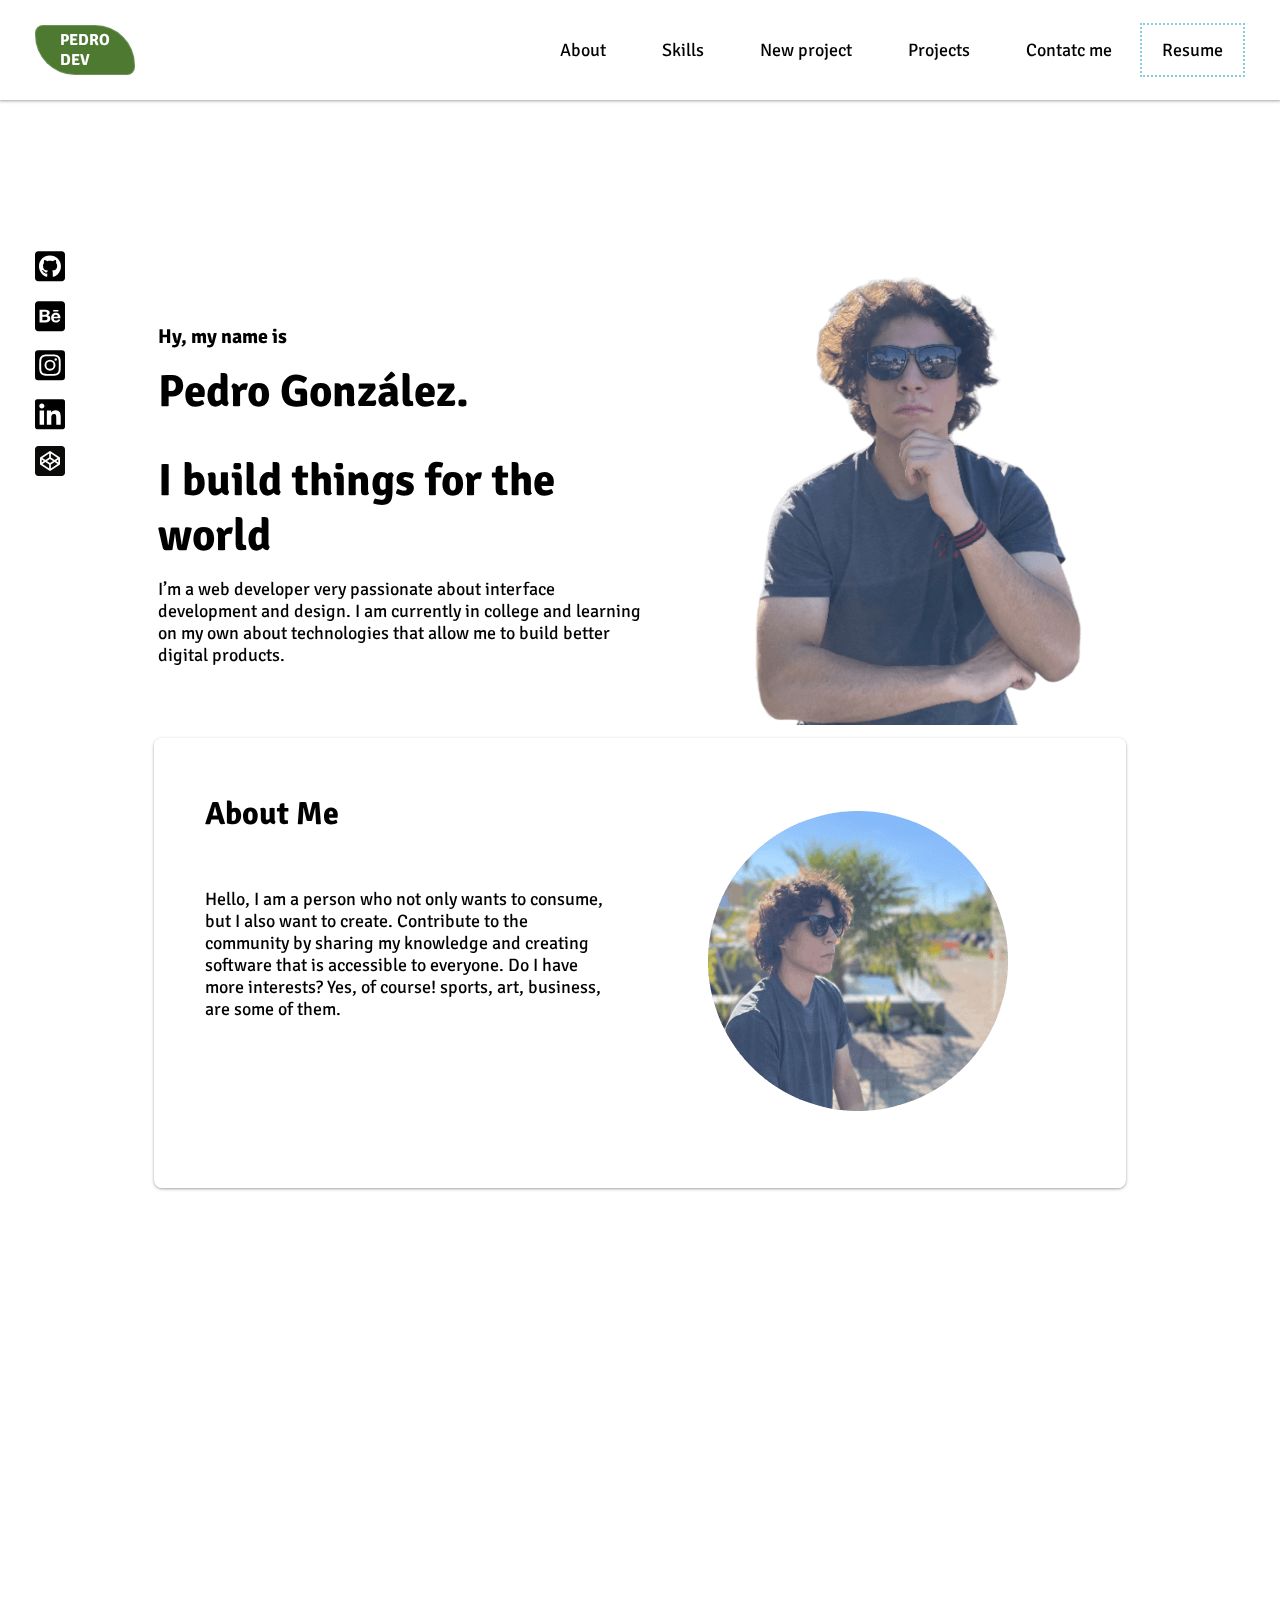
==== index.html @ 1b1386f2 "Update index.html" ====
<!DOCTYPE html>
<html lang="en"></html>
<head>
    <meta charset="UTF-8" />
    <meta name="description" content="Pedro Gonzalez portfolio" />
    <meta name="keywords" content="portfolio" />
    <meta name="robots" content="index,follow" />
    <meta name="viewport" content="width=device-width, initial-scale=1.0" />
    <title>Pedro González | Portfolio Web</title>
    <link rel="stylesheet" href="./assets/css/style.css" />
    <link rel="stylesheet" href="assets/css/medias-styles.css" />
    <link rel="stylesheet" href="./assets/css/style-loader.css">
</head>

<body>

    
    
    <div class="page">
        <header class="header-main" id="headerMain">
            <nav class="header-main__nav">
                <div class="logo-container">
                    <a href="./index.html" aria-label="home" class="logo-container__text-box">
                        <!-- <img src="/" alt="Logo" />   -->
                        <div class="logo-container__text-box__text-one">Pedro</div>
                        <div class="logo-container__text-box__text-two">Dev</div>
                    </a>
                </div>
                <div id="toggle"></div>
                <div class="styled-links-container" id="styled-links-container-nav">
                    <ul class="styled-ul">
                        <li class="styled-li"><a data-nav="About" href="#About" class="styled-li__a">About</a></li>
                        <li class="styled-li"><a data-nav="Skills" href="#Skills" class="styled-li__a">Skills</a></li>
                        <li class="styled-li"><a data-nav="NewProject" href="#NewProject" class="styled-li__a">New project</a></li>
                        <li class="styled-li"><a data-nav="Projects" href="#Projects" class="styled-li__a">Projects</a></li>
                        <li class="styled-li"><a data-nav="ContactMe" href="#ContactMe" class="styled-li__a">Contatc me</a></li>
                    </ul>
                    
                    <div class="resume-button">
                        <a href="./assets/pdf/resume.pdf" target="_blank" class="resume-button__title">Resume</a>
                    </div>
                </div>
            </nav>
        </header>

        <div class="social-styled-social-list">
            <ul class="sssl__styled-social-list">
                <li><a href="https://github.com/peterscout0" target="_blank">
                    <svg aria-hidden="true" focusable="false" data-prefix="fab" data-icon="github-square" class="svg-inline--fa fa-github-square fa-w-14" role="img" xmlns="http://www.w3.org/2000/svg" viewBox="0 0 448 512"><title>Github</title><path fill="currentColor" d="M400 32H48C21.5 32 0 53.5 0 80v352c0 26.5 21.5 48 48 48h352c26.5 0 48-21.5 48-48V80c0-26.5-21.5-48-48-48zM277.3 415.7c-8.4 1.5-11.5-3.7-11.5-8 0-5.4.2-33 .2-55.3 0-15.6-5.2-25.5-11.3-30.7 37-4.1 76-9.2 76-73.1 0-18.2-6.5-27.3-17.1-39 1.7-4.3 7.4-22-1.7-45-13.9-4.3-45.7 17.9-45.7 17.9-13.2-3.7-27.5-5.6-41.6-5.6-14.1 0-28.4 1.9-41.6 5.6 0 0-31.8-22.2-45.7-17.9-9.1 22.9-3.5 40.6-1.7 45-10.6 11.7-15.6 20.8-15.6 39 0 63.6 37.3 69 74.3 73.1-4.8 4.3-9.1 11.7-10.6 22.3-9.5 4.3-33.8 11.7-48.3-13.9-9.1-15.8-25.5-17.1-25.5-17.1-16.2-.2-1.1 10.2-1.1 10.2 10.8 5 18.4 24.2 18.4 24.2 9.7 29.7 56.1 19.7 56.1 19.7 0 13.9.2 36.5.2 40.6 0 4.3-3 9.5-11.5 8-66-22.1-112.2-84.9-112.2-158.3 0-91.8 70.2-161.5 162-161.5S388 165.6 388 257.4c.1 73.4-44.7 136.3-110.7 158.3zm-98.1-61.1c-1.9.4-3.7-.4-3.9-1.7-.2-1.5 1.1-2.8 3-3.2 1.9-.2 3.7.6 3.9 1.9.3 1.3-1 2.6-3 3zm-9.5-.9c0 1.3-1.5 2.4-3.5 2.4-2.2.2-3.7-.9-3.7-2.4 0-1.3 1.5-2.4 3.5-2.4 1.9-.2 3.7.9 3.7 2.4zm-13.7-1.1c-.4 1.3-2.4 1.9-4.1 1.3-1.9-.4-3.2-1.9-2.8-3.2.4-1.3 2.4-1.9 4.1-1.5 2 .6 3.3 2.1 2.8 3.4zm-12.3-5.4c-.9 1.1-2.8.9-4.3-.6-1.5-1.3-1.9-3.2-.9-4.1.9-1.1 2.8-.9 4.3.6 1.3 1.3 1.8 3.3.9 4.1zm-9.1-9.1c-.9.6-2.6 0-3.7-1.5s-1.1-3.2 0-3.9c1.1-.9 2.8-.2 3.7 1.3 1.1 1.5 1.1 3.3 0 4.1zm-6.5-9.7c-.9.9-2.4.4-3.5-.6-1.1-1.3-1.3-2.8-.4-3.5.9-.9 2.4-.4 3.5.6 1.1 1.3 1.3 2.8.4 3.5zm-6.7-7.4c-.4.9-1.7 1.1-2.8.4-1.3-.6-1.9-1.7-1.5-2.6.4-.6 1.5-.9 2.8-.4 1.3.7 1.9 1.8 1.5 2.6z"></path></svg>
                </a></li>
                <li><a href="#">
                    <svg aria-hidden="true" focusable="false" data-prefix="fab" data-icon="behance-square" class="svg-inline--fa fa-behance-square fa-w-14" role="img" xmlns="http://www.w3.org/2000/svg" viewBox="0 0 448 512"><title>Behance</title><path fill="currentColor" d="M186.5 293c0 19.3-14 25.4-31.2 25.4h-45.1v-52.9h46c18.6.1 30.3 7.8 30.3 27.5zm-7.7-82.3c0-17.7-13.7-21.9-28.9-21.9h-39.6v44.8H153c15.1 0 25.8-6.6 25.8-22.9zm132.3 23.2c-18.3 0-30.5 11.4-31.7 29.7h62.2c-1.7-18.5-11.3-29.7-30.5-29.7zM448 80v352c0 26.5-21.5 48-48 48H48c-26.5 0-48-21.5-48-48V80c0-26.5 21.5-48 48-48h352c26.5 0 48 21.5 48 48zM271.7 185h77.8v-18.9h-77.8V185zm-43 110.3c0-24.1-11.4-44.9-35-51.6 17.2-8.2 26.2-17.7 26.2-37 0-38.2-28.5-47.5-61.4-47.5H68v192h93.1c34.9-.2 67.6-16.9 67.6-55.9zM380 280.5c0-41.1-24.1-75.4-67.6-75.4-42.4 0-71.1 31.8-71.1 73.6 0 43.3 27.3 73 71.1 73 33.2 0 54.7-14.9 65.1-46.8h-33.7c-3.7 11.9-18.6 18.1-30.2 18.1-22.4 0-34.1-13.1-34.1-35.3h100.2c.1-2.3.3-4.8.3-7.2z"></path></svg>
                </a></li>
                <li><a href="#">
                    <svg aria-hidden="true" focusable="false" data-prefix="fab" data-icon="instagram-square" class="svg-inline--fa fa-instagram-square fa-w-14" role="img" xmlns="http://www.w3.org/2000/svg" viewBox="0 0 448 512"><title>Instagram</title><path fill="currentColor" d="M224,202.66A53.34,53.34,0,1,0,277.36,256,53.38,53.38,0,0,0,224,202.66Zm124.71-41a54,54,0,0,0-30.41-30.41c-21-8.29-71-6.43-94.3-6.43s-73.25-1.93-94.31,6.43a54,54,0,0,0-30.41,30.41c-8.28,21-6.43,71.05-6.43,94.33S91,329.26,99.32,350.33a54,54,0,0,0,30.41,30.41c21,8.29,71,6.43,94.31,6.43s73.24,1.93,94.3-6.43a54,54,0,0,0,30.41-30.41c8.35-21,6.43-71.05,6.43-94.33S357.1,182.74,348.75,161.67ZM224,338a82,82,0,1,1,82-82A81.9,81.9,0,0,1,224,338Zm85.38-148.3a19.14,19.14,0,1,1,19.13-19.14A19.1,19.1,0,0,1,309.42,189.74ZM400,32H48A48,48,0,0,0,0,80V432a48,48,0,0,0,48,48H400a48,48,0,0,0,48-48V80A48,48,0,0,0,400,32ZM382.88,322c-1.29,25.63-7.14,48.34-25.85,67s-41.4,24.63-67,25.85c-26.41,1.49-105.59,1.49-132,0-25.63-1.29-48.26-7.15-67-25.85s-24.63-41.42-25.85-67c-1.49-26.42-1.49-105.61,0-132,1.29-25.63,7.07-48.34,25.85-67s41.47-24.56,67-25.78c26.41-1.49,105.59-1.49,132,0,25.63,1.29,48.33,7.15,67,25.85s24.63,41.42,25.85,67.05C384.37,216.44,384.37,295.56,382.88,322Z"></path></svg>
                </a></li>
                <li><a href="https://www.linkedin.com/in/pedro-r-gonzález-802a0a201" target="_blank">
                    <svg aria-hidden="true" focusable="false" data-prefix="fab" data-icon="linkedin" class="svg-inline--fa fa-linkedin fa-w-14" role="img" xmlns="http://www.w3.org/2000/svg" viewBox="0 0 448 512"><title>Linkedin</title><path fill="currentColor" d="M416 32H31.9C14.3 32 0 46.5 0 64.3v383.4C0 465.5 14.3 480 31.9 480H416c17.6 0 32-14.5 32-32.3V64.3c0-17.8-14.4-32.3-32-32.3zM135.4 416H69V202.2h66.5V416zm-33.2-243c-21.3 0-38.5-17.3-38.5-38.5S80.9 96 102.2 96c21.2 0 38.5 17.3 38.5 38.5 0 21.3-17.2 38.5-38.5 38.5zm282.1 243h-66.4V312c0-24.8-.5-56.7-34.5-56.7-34.6 0-39.9 27-39.9 54.9V416h-66.4V202.2h63.7v29.2h.9c8.9-16.8 30.6-34.5 62.9-34.5 67.2 0 79.7 44.3 79.7 101.9V416z"></path></svg>
                </a></li>
                <li><a href="#">
                    <?xml version="1.0" ?><svg viewBox="0 0 72 72" xmlns="http://www.w3.org/2000/svg"><g fill="none" fill-rule="evenodd"><title>Codepen</title><path d="M8,72 L64,72 C68.418278,72 72,68.418278 72,64 L72,8 C72,3.581722 68.418278,-8.11624501e-16 64,0 L8,0 C3.581722,8.11624501e-16 -5.41083001e-16,3.581722 0,8 L0,64 C5.41083001e-16,68.418278 3.581722,72 8,72 Z" fill="#0B0B0A"/><path d="M59.982,28.419 C59.9775,28.3875 59.97,28.359 59.9655,28.329 C59.955,28.2705 59.9445,28.212 59.9295,28.1565 C59.9205,28.122 59.907,28.089 59.8965,28.056 C59.88,28.005 59.8635,27.9555 59.844,27.906 C59.8305,27.8715 59.814,27.837 59.7975,27.8055 C59.7765,27.7575 59.754,27.7125 59.727,27.669 C59.709,27.636 59.688,27.6045 59.6685,27.573 C59.6415,27.5295 59.613,27.4875 59.5815,27.447 C59.559,27.417 59.535,27.387 59.511,27.3585 C59.478,27.3195 59.4435,27.282 59.4075,27.246 C59.3805,27.219 59.355,27.1905 59.3265,27.1665 C59.2875,27.132 59.2485,27.099 59.2095,27.0675 C59.178,27.0435 59.148,27.0195 59.1165,26.997 C59.1045,26.9895 59.094,26.979 59.082,26.9715 L37.1445,12.3465 C36.4515,11.8845 35.55,11.8845 34.8555,12.3465 L12.9195,26.9715 C12.9075,26.979 12.897,26.9895 12.885,26.997 C12.852,27.0195 12.822,27.0435 12.792,27.0675 C12.7515,27.099 12.7125,27.132 12.675,27.1665 C12.6465,27.1905 12.6195,27.219 12.5925,27.246 C12.5565,27.282 12.522,27.3195 12.4905,27.3585 C12.465,27.387 12.441,27.417 12.4185,27.447 C12.3885,27.4875 12.36,27.5295 12.333,27.573 C12.312,27.6045 12.2925,27.636 12.273,27.669 C12.2475,27.7125 12.225,27.7575 12.2025,27.8055 C12.1875,27.837 12.171,27.8715 12.1575,27.906 C12.1365,27.9555 12.12,28.005 12.1035,28.056 C12.093,28.089 12.081,28.122 12.072,28.1565 C12.057,28.212 12.0465,28.2705 12.036,28.329 C12.03,28.359 12.0225,28.3875 12.0195,28.419 C12.0075,28.506 12,28.596 12,28.6875 L12,43.3125 C12,43.4025 12.0075,43.4925 12.0195,43.5825 C12.0225,43.611 12.03,43.641 12.036,43.671 C12.0465,43.7295 12.057,43.7865 12.072,43.8435 C12.081,43.878 12.093,43.911 12.1035,43.944 C12.12,43.9935 12.1365,44.0445 12.1575,44.0955 C12.171,44.1285 12.1875,44.1615 12.2025,44.1945 C12.225,44.241 12.2475,44.286 12.273,44.3325 C12.2925,44.364 12.312,44.3955 12.333,44.427 C12.36,44.4705 12.3885,44.511 12.4185,44.5515 C12.441,44.583 12.465,44.613 12.4905,44.6415 C12.522,44.679 12.5565,44.718 12.5925,44.7525 C12.6195,44.781 12.6465,44.808 12.675,44.8335 C12.7125,44.868 12.7515,44.901 12.792,44.9325 C12.822,44.9565 12.852,44.9805 12.885,45.003 C12.897,45.0105 12.9075,45.021 12.9195,45.0285 L34.8555,59.6535 C35.202,59.8845 35.601,60 36,60 C36.399,60 36.798,59.8845 37.1445,59.6535 L59.082,45.0285 C59.094,45.021 59.1045,45.0105 59.1165,45.003 C59.148,44.9805 59.178,44.9565 59.2095,44.9325 C59.2485,44.901 59.2875,44.868 59.3265,44.8335 C59.355,44.808 59.3805,44.781 59.4075,44.7525 C59.4435,44.718 59.478,44.679 59.511,44.6415 C59.535,44.613 59.559,44.583 59.5815,44.5515 C59.613,44.511 59.6415,44.4705 59.6685,44.427 C59.688,44.3955 59.709,44.364 59.727,44.3325 C59.754,44.286 59.7765,44.241 59.7975,44.1945 C59.814,44.1615 59.8305,44.1285 59.844,44.0955 C59.8635,44.0445 59.88,43.9935 59.8965,43.944 C59.907,43.911 59.9205,43.878 59.9295,43.8435 C59.9445,43.7865 59.955,43.7295 59.9655,43.671 C59.97,43.641 59.9775,43.611 59.982,43.5825 C59.994,43.4925 60,43.4025 60,43.3125 L60,28.6875 C60,28.596 59.994,28.506 59.982,28.419 L59.982,28.419 L59.982,28.419 Z M38.0625,17.9175 L54.2235,28.6905 L47.0055,33.519 L38.0625,27.537 L38.0625,17.9175 L38.0625,17.9175 Z M33.9375,17.9175 L33.9375,27.537 L24.996,33.519 L17.7765,28.6905 L33.9375,17.9175 L33.9375,17.9175 Z M16.125,32.5485 L21.2865,36 L16.125,39.4515 L16.125,32.5485 L16.125,32.5485 Z M33.9375,54.0825 L17.7765,43.3095 L24.996,38.4825 L33.9375,44.463 L33.9375,54.0825 L33.9375,54.0825 Z M36,40.8795 L28.7055,36 L36,31.1205 L43.296,36 L36,40.8795 L36,40.8795 Z M38.0625,54.0825 L38.0625,44.463 L47.0055,38.4825 L54.2235,43.3095 L38.0625,54.0825 L38.0625,54.0825 Z M55.875,39.4515 L50.715,36 L55.875,32.5485 L55.875,39.4515 L55.875,39.4515 Z" fill="#FFF"/></g></svg>
                </a></li>
            </ul>
        </div>
        
        <div class="holder" id="loader"> <!-- Made by Jan Tecl in Codepen. -->
            <div class="preloader">
            <div></div>
            <div></div>
            <div></div>
            <div></div>
            <div></div>
            <div></div>
            <div></div>
            <div></div>
            <div></div>
            <div></div></div>
        </div>

        <section class="modal-project hidden" id="modal-project">
            <div class="modal-project__content">
                <img class="modal-project__content--close" id="modal-project__content--close" src="https://img.icons8.com/windows/50/000000/macos-close.png">
                
                <div class="modal-project__content--slider">
                    <input type="radio" name="slider-1" id="radio-1" checked />
                    <input type="radio" name="slider-1" id="radio-2" />
                    <input type="radio" name="slider-1" id="radio-3" />
                    
                    <div class="modal-project__content--cards">
                        <!-- <label for="radio-1" id="card-1" class="card">
                            <img src="./assets/img/home-portfolio-web-deskop-v1.png" alt="home portfolio web deskop v1">
                        </label>

                        <label for="radio-2" id="card-2" class="card">
                            <div class="Project-in-process">
                                In Process.
                            </div>
                            <img src="./assets/img/home-portfolio-web-mobile-v1.png" alt="home portfolio web mobile v1">
                        </label>

                        <label for="radio-3" id="card-3" class="card">
                            <div class="Project-in-process">
                                In Process.
                            </div>
                            <img src="./assets/img/template-made-on-web-slate.png" alt="template made on web slate">
                        </label> -->
                    </div>
                    
                </div>
                
                <!-- <a href="https://peterscout0.github.io/portfolio-web-v1.github.io/" class="modal-project__content__button" target="_blank">View project</a>  -->
            </div> 

            
        </section>
 
        
        <main class="page-styled-main">
            
            <section class="hero-styled-main-container" id="hero-main">
                <div class="hsmc__hero-body">
                    <div class="hsmc__hero-body--left">
                        <div class="animation-enter-done">
                            <h1 class="big-main-header">Hy, my name is</h1>
                        </div>
                        <div class="animation-enter-done">
                            <h2 class="big-header">Pedro González.</h2>
                        </div>
                        <div class="animation-enter-done">
                            <h3 class="big-header">I build things for the world</h3>
                        </div>
                        <div class="animation-enter-done hsmc__hero-body--left--body">
                            <p class="hsmc__hero-body--left--body__filling">
                                I’m a web developer very passionate about interface development and design. I am currently in college and learning on my own about technologies that allow me to build better digital products.
                            </p>
                        </div>
                    </div>

                    <div class="hsmc__hero-body--right">
                        <div class="animation-enter-done hsmc__hero-body--right__img">
                            <img src="./assets/img/hero-main.png" alt="hero-picture" class="hero-photo" />
                        </div>
                    </div>
                </div>
                
            </section>

            <section class="section-about-me-skills">
                
                <section class="sams__about-me-styled" id="About"> 
                    <h2 class="headers sams__ams__title">About Me</h2>
                    
                    <div class="sams__ams__about-styled-text">
                        <p>
                            Hello, I am a person who not only wants to consume, but I also want to create. Contribute to the community by sharing my knowledge and creating software that is accessible to everyone. Do I have more interests? Yes, of course! sports, art, business, are some of them.
                        </p>
            
                    </div>
            
                    <div class="about-styled-img">

                        <img src="./assets/img/about-me-img.png" alt="about-image" class="about-styled-img__img" />
                    </div>

                </section>

            </section>

                <section class="reveal-animation skills" id="Skills">
                    <h2 class="reveal-animation headers skills__title">SKILLS</h2>
                    <p class="reveal-animation skills__title__subtitle">SOME TECHNOLOGIES I'VE WORKED WITH:</p>

                    <div class="reveal-animation skills__container-skills">
                            
                        <div class="reveal-animation scs__container__image">

                            <img src="./assets/img/skills/html.png" alt="html image skill" class="scs__container__image__image scs__container__image__image--html"></img>
                                                    
                        </div>
                        
                        <div class="reveal-animation scs__container__image">

                            <img src="./assets/img/skills/css.png" alt="css image skill" class="scs__container__image__image scs__container__image__image--css"></img>
                                                    
                        </div>
                        
                        <div class="reveal-animation scs__container__image">

                            <img src="./assets/img/skills/js.png" alt="JavaScript image skill" class="scs__container__image__image scs__container__image__image--javascript"></img>
                                                    
                        </div>

                        <div class="reveal-animation scs__container__image">

                            <img src="./assets/img/skills/typescript.png" alt="TypeScript image skill" class="scs__container__image__image scs__container__image__image--typescript"></img>
                                                    
                        </div>

                        <div class="reveal-animation scs__container__image">

                            <img src="./assets/img/skills/responsive-design.png" alt="Responsive design image skill" class="scs__container__image__image scs__container__image__image--responsive-desing"></img>
                                                    
                        </div>
                        
                        <div class="reveal-animation scs__container__image">

                            <img src="./assets/img/skills/sass.png" alt="Sass image skill" class="scs__container__image__image scs__container__image__image--sass"></img>
                                                    
                        </div>
                        
                        <div class="reveal-animation scs__container__image">

                            <img src="./assets/img/skills/react.png" alt="React image skill" class="scs__container__image__image scs__container__image__image--react"></img>
                                                    
                        </div>
                        
                        <div class="reveal-animation scs__container__image">

                            <img src="./assets/img/skills/sql.png" alt="Sql image skill" class="scs__container__image__image scs__container__image__image--sql"></img>
                                                    
                        </div>

                        <div class="reveal-animation scs__container__image">

                            <img src="./assets/img/skills/node.png" alt="NodeJs image skill" class="scs__container__image__image scs__container__image__image--nodejs"></img>
                                                    
                        </div>

                        <div class="reveal-animation scs__container__image">

                            <img src="./assets/img/skills/express.png" alt="ExpressJs image skill" class="scs__container__image__image scs__container__image__image--expressjs"></img>
                                                    
                        </div>

                        <div class="reveal-animation scs__container__image">

                            <img src="./assets/img/skills/python.png" alt="Python image skill" class="scs__container__image__image scs__container__image__image--python"></img>
                                                    
                        </div>

                        <div class="reveal-animation scs__container__image">

                            <img src="./assets/img/skills/photoshop.png" alt="Photoshop image skill" class="scs__container__image__image scs__container__image__image--photoshop"></img>
                                                    
                        </div>

                        <div class="reveal-animation scs__container__image">

                            <img src="./assets/img/skills/illustrator.png" alt="Illustrator image skill" class="scs__container__image__image scs__container__image__image--illustrator"></img>
                                                    
                        </div>

                        <div class="reveal-animation scs__container__image">

                            <img src="./assets/img/skills/adobexd.png" alt="AdobeXd image skill" class="scs__container__image__image scs__container__image__image--adobexd"></img>
                                                    
                        </div>

                        <div class="reveal-animation scs__container__image">

                            <img src="./assets/img/skills/figma.png" alt="Figma image skill" class="scs__container__image__image scs__container__image__image--figma"></img>
                                                    
                        </div>

                        <div class="reveal-animation scs__container__image">

                            <img src="./assets/img/skills/filmora.png" alt="Filmora image skill" class="scs__container__image__image scs__container__image__image--filmora"></img>
                                                            
                        </div> 

                        <div class="reveal-animation scs__container__image">

                            <img src="./assets/img/skills/github.png" alt="Filmora image skill" class="scs__container__image__image scs__container__image__image--github"></img>
                                                            
                        </div> 

                        <div class="reveal-animation scs__container__image">

                            <img src="./assets/img/skills/git.png" alt="Filmora image skill" class="scs__container__image__image scs__container__image__image--git"></img>
                                                            
                        </div> 
                    </div> 
                    
                </section>


            <section class="reveal-animation project-contact-me" id="NewProject">
                
                <div class="pcm__project--container-data-contact-me">
                    <h2 class="reveal-animation headers project__title-contact-me">You have a new project</h2>
                    <p class="reveal-animation project__description-contact-me">Whether you have an idea for a project or just want to chat, feel free to shoot me an email!</p>
                    <a href="mailto:peterscout1.1@gmail.com?subject=New project" class="button-properties-skin project-contact-me__button">
                        Contact Me
                        <i class="button-properties-icon-skin project-contact-me__button__icon"></i>
                    </a>
                    <img src="./assets/img/contact-me-img.png" alt="contact image" class="reveal-animation project-contact-me__img" />    
                </div>
            
            </section>



            <section class="reveal-animation projects" id="Projects">
                <h2 class="reveal-animation headers project__title">Projects</h2>
                <div class="project__container-grid">
                    <div class="reveal-animation project__container-grid--card">
                        <header class="reveal-animation project__container__card">
                            <div id="button1" class="reveal-animation project__container__card__box-img">
                                <img src="./assets/img/home-portfolio-web-deskop-v1.png" alt="project image" class="project__container__card__box-img__img" />
                                <div class="project__container__card__box-img__tooltip">
                                    ¡Click here!
                                </div>
                            </div>
                            
                            <div class="reveal-animation project__container__card__project-top-links">
                                
                                <a href="https://github.com/peterscout0/portfolio-web-v1.github.io" target="_blank" aria-label="Github project">
                                    <img src="./assets/svg/github-brands.svg" alt="GitHub">
                                </a>
                                <a href="https://peterscout0.github.io/portfolio-web-v1.github.io/" target="_blank" arial-label="External link">
                                    <img src="./assets/svg/external-link.svg" alt="Enternal link">
                                </a>
                                
                            </div>
        
                            <h3 class="reveal-animation project__container__card__title">Personal Website V1</h3>
                            <div class="reveal-animation project__container__card__description">
                                <p>
                                    I designed and built my first personal web portfolio in 2021. I learned HTML, CSS, SEO and JavaScript. In the future, with what I continue to learn, I will create the other versions of my personal web portfolio with the new skills that I have learned in the future.
                                </p>
                            </div>
        
                            <div class="reveal-animation project__container__card__description__container-button">
                                <a href="https://peterscout0.github.io/portfolio-web-v1.github.io/" target="_blank" class="button-properties-skin project__container__card__description__container-button__button">
                                    Project view
                                    <i class="button-properties-icon-skin pccdb__icon"></i>
                                </a>
                            </div>
        
                        </header>
        
                        <footer class="project__container__card__footer">
                            <ul class="pccf__project-tech-list">
                                <li>HTML</li>
                                <li>CSS</li>
                                <li>SASS</li>
                                <li>JAVASCRIPT</li>
                            </ul>
                        </footer>
                    </div>


                    <div class="reveal-animation project__container-grid--card">
                        <header class="reveal-animation project__container__card">
                            <div  id="button2" class="reveal-animation project__container__card__box-img">
                                <!-- <div class="Project-in-process">
                                    In Process.
                                </div> -->
                                <img src="./assets/img/home-Todo-app-react-deskop-v1.png" alt="project image" class="project__container__card__box-img__img" />
                                <div class="project__container__card__box-img__tooltip">
                                    ¡Click here!
                                </div>
                            </div>
                            
                            <div class="reveal-animation project__container__card__project-top-links">
                                
                                <a href="https://github.com/peterscout0/TodosAppReact" aria-label="Github project" target="_blank">
                                    <img src="./assets/svg/github-brands.svg" alt="GitHub">
                                </a>
                                <a href="https://peterscout0.github.io/TodosAppReact/" arial-label="External link" target="_blank">
                                    <img src="./assets/svg/external-link.svg" alt="Enternal link">
                                </a>
                                
                            </div>
        
                            <h3 class="reveal-animation project__container__card__title">TODO's App</h3>
                            <div class="reveal-animation project__container__card__description">
                                <p>
                                    TODO's App. It is a website created with React. You can create things to do, give it a done and delete a to do.
                                </p>
                            </div>
        
                            <div class="reveal-animation project__container__card__description__container-button">
                                <a href="https://peterscout0.github.io/TodosAppReact/" class="button-properties-skin project__container__card__description__container-button__button" target="_blank">
                                    Project view
                                    <i class="button-properties-icon-skin pccdb__icon"></i>
                                </a>
                            </div>
        
                        </header>
        
                        <footer class="project__container__card__footer">
                            <ul class="pccf__project-tech-list">
                                <li>HTML</li>
                                <li>CSS</li>
                                <li>JAVASCRIPT</li>
                                <li>REACT</li>    
                            </ul>
                        </footer>
                    </div>

                    <div class="reveal-animation project__container-grid--card">
                        <header class="reveal-animation project__container__card">
                            <div id="button3" class="reveal-animation project__container__card__box-img">
                                <!-- <div class="Project-in-process">
                                    In Process.
                                </div> -->
                                <img src="./assets/img/home-we-school-surpplies-deskop.png" alt="project image" class="project__container__card__box-img__img" />
                                <div class="project__container__card__box-img__tooltip">
                                    ¡Click here!
                                </div>
                            </div>
                            
                            <div class="reveal-animation project__container__card__project-top-links">
                                
                                <a href="https://github.com/peterscout0/SchoolSurpplies.github.io" aria-label="Github project" target="_blank">
                                    <img src="./assets/svg/github-brands.svg" alt="GitHub">
                                </a>
                                <a href="https://peterscout0.github.io/SchoolSurpplies.github.io/" arial-label="External link" target="_blank">
                                    <img src="./assets/svg/external-link.svg" alt="Enternal link">
                                </a>
                                
                            </div>
        
                            <h3 class="reveal-animation project__container__card__title">School supplies</h3>
                            <div class="reveal-animation project__container__card__description">
                                <p>
                                    Don't you know where to get your school supplies? Do not look any further! go to schoolsupplies.com and get your supplies Now. You will have a response and demonstrations very soon.
                                </p>
                            </div>
        
                            <div class="reveal-animation project__container__card__description__container-button">
                                <a href="https://peterscout0.github.io/SchoolSurpplies.github.io/" class="button-properties-skin project__container__card__description__container-button__button" target="_blank">
                                    Project view
                                    <i class="button-properties-icon-skin pccdb__icon"></i>
                                </a>
                            </div>
        
                        </header>
        
                        <footer class="project__container__card__footer">
                            <ul class="pccf__project-tech-list">
                                <li>HTML</li>
                                <li>CSS</li>
                                <li>JAVASCRIPT</li>
                            </ul>
                        </footer>
                    </div>

                    <div class="reveal-animation project__container-grid--card">
                        <header class="reveal-animation project__container__card">
                            <div  id="button2" class="reveal-animation project__container__card__box-img">
                                <div class="Project-in-process">
                                    In Process.
                                </div>
                                <!-- <img src="./assets/img/home-Todo-app-react-deskop-v1.png" alt="project image" class="project__container__card__box-img__img" /> -->
                                <div class="project__container__card__box-img__tooltip">
                                    ¡Click here!
                                </div>
                            </div>
                            
                            <div class="reveal-animation project__container__card__project-top-links">
                                
                                <a href="" aria-label="Github project" target="_blank">
                                    <img src="./assets/svg/github-brands.svg" alt="GitHub">
                                </a>
                                <a href="" arial-label="External link" target="_blank">
                                    <img src="./assets/svg/external-link.svg" alt="Enternal link">
                                </a>
                                
                            </div>
        
                            <h3 class="reveal-animation project__container__card__title">drawing gallery</h3>
                            <div class="reveal-animation project__container__card__description">
                                <p>
                                    Website where I show my drawing skills with CSS and design tools (my illustrations). It is still in development. You will have a response and demonstrations very soon.
                                </p>
                            </div>
        
                            <div class="reveal-animation project__container__card__description__container-button">
                                <a href="#" class="button-properties-skin project__container__card__description__container-button__button">
                                    Project view
                                    <i class="button-properties-icon-skin pccdb__icon"></i>
                                </a>
                            </div>
        
                        </header>
        
                        <footer class="project__container__card__footer">
                            <ul class="pccf__project-tech-list">
                                <li>HTML</li>
                                <li>CSS</li>
                                <li>JAVASCRIPT</li>
                                <li>REACT</li>    
                            </ul>
                        </footer>
                    </div>

                    <div class="reveal-animation project__container-grid--card">
                        <header class="reveal-animation project__container__card">
                            <div class="reveal-animation project__container__card__box-img">
                                <div class="Project-in-process">
                                    In Process.
                                </div>
                                <!-- <img src="./assets/img/project.jpg" alt="project image" class="project__container__card__box-img__img" /> -->
                                <div class="project__container__card__box-img__tooltip">
                                    ¡Click here!
                                </div>
                            </div>
                            
                            <div class="reveal-animation project__container__card__project-top-links">
                                
                                <a href="#" aria-label="Github project" target="_blank">
                                    <img src="./assets/svg/github-brands.svg" alt="GitHub">
                                </a>
                                <a href="#" arial-label="External link" target="_blank">
                                    <img src="./assets/svg/external-link.svg" alt="Enternal link">
                                </a>
                                
                            </div>
        
                            <h3 class="reveal-animation project__container__card__title">whatsapp clone</h3>
                            <div class="reveal-animation project__container__card__description">
                                <p>
                                    WhatsApp view clone. You can interact with the default WhatsApp interface. You will have a response and demonstrations very soon.
                                </p>
                            </div>
        
                            <div class="reveal-animation project__container__card__description__container-button">
                                <a href="" class="button-properties-skin project__container__card__description__container-button__button">
                                    Project view
                                    <i class="button-properties-icon-skin pccdb__icon"></i>
                                </a>
                            </div>
        
                        </header>
        
                        <footer class="project__container__card__footer">
                            <ul class="pccf__project-tech-list">
                                <li>HTML</li>
                                <li>CSS</li>
                                <li>JAVASCRIPT</li>
                                <li>REACT</li>
                            </ul>
                        </footer>
                    </div>
                    
                </div>

            </section>

            <section class="contact-me" id="ContactMe">

                        <!-- action="assets/send-email.php" -->
                <form action="https://formsubmit.co/peterscout1.1@gmail.com" method="POST" class="reveal-animation contact-me__form">
                    <h2 class="contact-me__title">Contact Me</h2>
                    <div class="contact-me__container-inputs">
                    
                        <div class="reveal-animation contact-me__content">
                            <label for="name" class="contact-me__label">Name</label>
                            <input type="name" name="name" id="name" class="contact-me__input" placeholder="Nicole" />
                        </div>  
                    
                        <div class="reveal-animation contact-me__content">
                            <label for="email" class="contact-me__label">Email</label>
                            <input type="email" name="email" id="email" class="contact-me__input" placeholder="something@gmail.com" required />
                        </div>
                    
                        <div class="reveal-animation contact-me__content">
                            <label for="message" class="contact-me__label">Message</label>
                            <textarea name="message" cols="0" rows="10" id="message" class="contact-me__input contact-me__input--textarea" placeholder="Text here..."></textarea>
                        </div>

                        <!-- <input type="hidden" name="_next" value="https://yourdomain.co/thanks.html"> -->

                    </div>

                    <button type="submit" class="button-properties-skin contac-me__button">
                        Send Message
                        <i class="button-properties-icon-skin contact-me__button__icon"></i>
                    </button>
                    
                </form>
            </section>

        </main>
 
        <footer class="section-footer">       

            <div class="reveal-animation section-footer__container">
                <h2 class="sf__title">Pedro Dev</h2>
                <span class=" sf__subtitle">Web Developer</span>
                
                
                <div class="reveal footer__social-styled-social-list">
                    <ul class="fsssl__styled-social-list">
                        <li><a href="https://github.com/peterscout0" target="_blank">
                            <svg aria-hidden="true" focusable="false" data-prefix="fab" data-icon="github-square" class="svg-inline--fa fa-github-square fa-w-14" role="img" xmlns="http://www.w3.org/2000/svg" viewBox="0 0 448 512"><title>Github</title><path fill="currentColor" d="M400 32H48C21.5 32 0 53.5 0 80v352c0 26.5 21.5 48 48 48h352c26.5 0 48-21.5 48-48V80c0-26.5-21.5-48-48-48zM277.3 415.7c-8.4 1.5-11.5-3.7-11.5-8 0-5.4.2-33 .2-55.3 0-15.6-5.2-25.5-11.3-30.7 37-4.1 76-9.2 76-73.1 0-18.2-6.5-27.3-17.1-39 1.7-4.3 7.4-22-1.7-45-13.9-4.3-45.7 17.9-45.7 17.9-13.2-3.7-27.5-5.6-41.6-5.6-14.1 0-28.4 1.9-41.6 5.6 0 0-31.8-22.2-45.7-17.9-9.1 22.9-3.5 40.6-1.7 45-10.6 11.7-15.6 20.8-15.6 39 0 63.6 37.3 69 74.3 73.1-4.8 4.3-9.1 11.7-10.6 22.3-9.5 4.3-33.8 11.7-48.3-13.9-9.1-15.8-25.5-17.1-25.5-17.1-16.2-.2-1.1 10.2-1.1 10.2 10.8 5 18.4 24.2 18.4 24.2 9.7 29.7 56.1 19.7 56.1 19.7 0 13.9.2 36.5.2 40.6 0 4.3-3 9.5-11.5 8-66-22.1-112.2-84.9-112.2-158.3 0-91.8 70.2-161.5 162-161.5S388 165.6 388 257.4c.1 73.4-44.7 136.3-110.7 158.3zm-98.1-61.1c-1.9.4-3.7-.4-3.9-1.7-.2-1.5 1.1-2.8 3-3.2 1.9-.2 3.7.6 3.9 1.9.3 1.3-1 2.6-3 3zm-9.5-.9c0 1.3-1.5 2.4-3.5 2.4-2.2.2-3.7-.9-3.7-2.4 0-1.3 1.5-2.4 3.5-2.4 1.9-.2 3.7.9 3.7 2.4zm-13.7-1.1c-.4 1.3-2.4 1.9-4.1 1.3-1.9-.4-3.2-1.9-2.8-3.2.4-1.3 2.4-1.9 4.1-1.5 2 .6 3.3 2.1 2.8 3.4zm-12.3-5.4c-.9 1.1-2.8.9-4.3-.6-1.5-1.3-1.9-3.2-.9-4.1.9-1.1 2.8-.9 4.3.6 1.3 1.3 1.8 3.3.9 4.1zm-9.1-9.1c-.9.6-2.6 0-3.7-1.5s-1.1-3.2 0-3.9c1.1-.9 2.8-.2 3.7 1.3 1.1 1.5 1.1 3.3 0 4.1zm-6.5-9.7c-.9.9-2.4.4-3.5-.6-1.1-1.3-1.3-2.8-.4-3.5.9-.9 2.4-.4 3.5.6 1.1 1.3 1.3 2.8.4 3.5zm-6.7-7.4c-.4.9-1.7 1.1-2.8.4-1.3-.6-1.9-1.7-1.5-2.6.4-.6 1.5-.9 2.8-.4 1.3.7 1.9 1.8 1.5 2.6z"></path></svg>
                        </a></li>
                        <li><a href="#">
                            <svg aria-hidden="true" focusable="false" data-prefix="fab" data-icon="behance-square" class="svg-inline--fa fa-behance-square fa-w-14" role="img" xmlns="http://www.w3.org/2000/svg" viewBox="0 0 448 512"><title>Behance</title><path fill="currentColor" d="M186.5 293c0 19.3-14 25.4-31.2 25.4h-45.1v-52.9h46c18.6.1 30.3 7.8 30.3 27.5zm-7.7-82.3c0-17.7-13.7-21.9-28.9-21.9h-39.6v44.8H153c15.1 0 25.8-6.6 25.8-22.9zm132.3 23.2c-18.3 0-30.5 11.4-31.7 29.7h62.2c-1.7-18.5-11.3-29.7-30.5-29.7zM448 80v352c0 26.5-21.5 48-48 48H48c-26.5 0-48-21.5-48-48V80c0-26.5 21.5-48 48-48h352c26.5 0 48 21.5 48 48zM271.7 185h77.8v-18.9h-77.8V185zm-43 110.3c0-24.1-11.4-44.9-35-51.6 17.2-8.2 26.2-17.7 26.2-37 0-38.2-28.5-47.5-61.4-47.5H68v192h93.1c34.9-.2 67.6-16.9 67.6-55.9zM380 280.5c0-41.1-24.1-75.4-67.6-75.4-42.4 0-71.1 31.8-71.1 73.6 0 43.3 27.3 73 71.1 73 33.2 0 54.7-14.9 65.1-46.8h-33.7c-3.7 11.9-18.6 18.1-30.2 18.1-22.4 0-34.1-13.1-34.1-35.3h100.2c.1-2.3.3-4.8.3-7.2z"></path></svg>
                        </a></li>
                        <li><a href="#">
                            <svg aria-hidden="true" focusable="false" data-prefix="fab" data-icon="instagram-square" class="svg-inline--fa fa-instagram-square fa-w-14" role="img" xmlns="http://www.w3.org/2000/svg" viewBox="0 0 448 512"><title>Instagram</title><path fill="currentColor" d="M224,202.66A53.34,53.34,0,1,0,277.36,256,53.38,53.38,0,0,0,224,202.66Zm124.71-41a54,54,0,0,0-30.41-30.41c-21-8.29-71-6.43-94.3-6.43s-73.25-1.93-94.31,6.43a54,54,0,0,0-30.41,30.41c-8.28,21-6.43,71.05-6.43,94.33S91,329.26,99.32,350.33a54,54,0,0,0,30.41,30.41c21,8.29,71,6.43,94.31,6.43s73.24,1.93,94.3-6.43a54,54,0,0,0,30.41-30.41c8.35-21,6.43-71.05,6.43-94.33S357.1,182.74,348.75,161.67ZM224,338a82,82,0,1,1,82-82A81.9,81.9,0,0,1,224,338Zm85.38-148.3a19.14,19.14,0,1,1,19.13-19.14A19.1,19.1,0,0,1,309.42,189.74ZM400,32H48A48,48,0,0,0,0,80V432a48,48,0,0,0,48,48H400a48,48,0,0,0,48-48V80A48,48,0,0,0,400,32ZM382.88,322c-1.29,25.63-7.14,48.34-25.85,67s-41.4,24.63-67,25.85c-26.41,1.49-105.59,1.49-132,0-25.63-1.29-48.26-7.15-67-25.85s-24.63-41.42-25.85-67c-1.49-26.42-1.49-105.61,0-132,1.29-25.63,7.07-48.34,25.85-67s41.47-24.56,67-25.78c26.41-1.49,105.59-1.49,132,0,25.63,1.29,48.33,7.15,67,25.85s24.63,41.42,25.85,67.05C384.37,216.44,384.37,295.56,382.88,322Z"></path></svg>
                        </a></li>
                        <li><a href="https://www.linkedin.com/in/pedro-r-gonzález-802a0a201" target="_blank">
                            <svg aria-hidden="true" focusable="false" data-prefix="fab" data-icon="linkedin" class="svg-inline--fa fa-linkedin fa-w-14" role="img" xmlns="http://www.w3.org/2000/svg" viewBox="0 0 448 512"><title>Linkedin</title><path fill="currentColor" d="M416 32H31.9C14.3 32 0 46.5 0 64.3v383.4C0 465.5 14.3 480 31.9 480H416c17.6 0 32-14.5 32-32.3V64.3c0-17.8-14.4-32.3-32-32.3zM135.4 416H69V202.2h66.5V416zm-33.2-243c-21.3 0-38.5-17.3-38.5-38.5S80.9 96 102.2 96c21.2 0 38.5 17.3 38.5 38.5 0 21.3-17.2 38.5-38.5 38.5zm282.1 243h-66.4V312c0-24.8-.5-56.7-34.5-56.7-34.6 0-39.9 27-39.9 54.9V416h-66.4V202.2h63.7v29.2h.9c8.9-16.8 30.6-34.5 62.9-34.5 67.2 0 79.7 44.3 79.7 101.9V416z"></path></svg>
                        </a></li>
                        <li><a href="#">
                            <?xml version="1.0" ?><svg viewBox="0 0 72 72" xmlns="http://www.w3.org/2000/svg"><g fill="none" fill-rule="evenodd"><path d="M8,72 L64,72 C68.418278,72 72,68.418278 72,64 L72,8 C72,3.581722 68.418278,-8.11624501e-16 64,0 L8,0 C3.581722,8.11624501e-16 -5.41083001e-16,3.581722 0,8 L0,64 C5.41083001e-16,68.418278 3.581722,72 8,72 Z" fill="#0B0B0A"/><title>Codepen</title><path d="M59.982,28.419 C59.9775,28.3875 59.97,28.359 59.9655,28.329 C59.955,28.2705 59.9445,28.212 59.9295,28.1565 C59.9205,28.122 59.907,28.089 59.8965,28.056 C59.88,28.005 59.8635,27.9555 59.844,27.906 C59.8305,27.8715 59.814,27.837 59.7975,27.8055 C59.7765,27.7575 59.754,27.7125 59.727,27.669 C59.709,27.636 59.688,27.6045 59.6685,27.573 C59.6415,27.5295 59.613,27.4875 59.5815,27.447 C59.559,27.417 59.535,27.387 59.511,27.3585 C59.478,27.3195 59.4435,27.282 59.4075,27.246 C59.3805,27.219 59.355,27.1905 59.3265,27.1665 C59.2875,27.132 59.2485,27.099 59.2095,27.0675 C59.178,27.0435 59.148,27.0195 59.1165,26.997 C59.1045,26.9895 59.094,26.979 59.082,26.9715 L37.1445,12.3465 C36.4515,11.8845 35.55,11.8845 34.8555,12.3465 L12.9195,26.9715 C12.9075,26.979 12.897,26.9895 12.885,26.997 C12.852,27.0195 12.822,27.0435 12.792,27.0675 C12.7515,27.099 12.7125,27.132 12.675,27.1665 C12.6465,27.1905 12.6195,27.219 12.5925,27.246 C12.5565,27.282 12.522,27.3195 12.4905,27.3585 C12.465,27.387 12.441,27.417 12.4185,27.447 C12.3885,27.4875 12.36,27.5295 12.333,27.573 C12.312,27.6045 12.2925,27.636 12.273,27.669 C12.2475,27.7125 12.225,27.7575 12.2025,27.8055 C12.1875,27.837 12.171,27.8715 12.1575,27.906 C12.1365,27.9555 12.12,28.005 12.1035,28.056 C12.093,28.089 12.081,28.122 12.072,28.1565 C12.057,28.212 12.0465,28.2705 12.036,28.329 C12.03,28.359 12.0225,28.3875 12.0195,28.419 C12.0075,28.506 12,28.596 12,28.6875 L12,43.3125 C12,43.4025 12.0075,43.4925 12.0195,43.5825 C12.0225,43.611 12.03,43.641 12.036,43.671 C12.0465,43.7295 12.057,43.7865 12.072,43.8435 C12.081,43.878 12.093,43.911 12.1035,43.944 C12.12,43.9935 12.1365,44.0445 12.1575,44.0955 C12.171,44.1285 12.1875,44.1615 12.2025,44.1945 C12.225,44.241 12.2475,44.286 12.273,44.3325 C12.2925,44.364 12.312,44.3955 12.333,44.427 C12.36,44.4705 12.3885,44.511 12.4185,44.5515 C12.441,44.583 12.465,44.613 12.4905,44.6415 C12.522,44.679 12.5565,44.718 12.5925,44.7525 C12.6195,44.781 12.6465,44.808 12.675,44.8335 C12.7125,44.868 12.7515,44.901 12.792,44.9325 C12.822,44.9565 12.852,44.9805 12.885,45.003 C12.897,45.0105 12.9075,45.021 12.9195,45.0285 L34.8555,59.6535 C35.202,59.8845 35.601,60 36,60 C36.399,60 36.798,59.8845 37.1445,59.6535 L59.082,45.0285 C59.094,45.021 59.1045,45.0105 59.1165,45.003 C59.148,44.9805 59.178,44.9565 59.2095,44.9325 C59.2485,44.901 59.2875,44.868 59.3265,44.8335 C59.355,44.808 59.3805,44.781 59.4075,44.7525 C59.4435,44.718 59.478,44.679 59.511,44.6415 C59.535,44.613 59.559,44.583 59.5815,44.5515 C59.613,44.511 59.6415,44.4705 59.6685,44.427 C59.688,44.3955 59.709,44.364 59.727,44.3325 C59.754,44.286 59.7765,44.241 59.7975,44.1945 C59.814,44.1615 59.8305,44.1285 59.844,44.0955 C59.8635,44.0445 59.88,43.9935 59.8965,43.944 C59.907,43.911 59.9205,43.878 59.9295,43.8435 C59.9445,43.7865 59.955,43.7295 59.9655,43.671 C59.97,43.641 59.9775,43.611 59.982,43.5825 C59.994,43.4925 60,43.4025 60,43.3125 L60,28.6875 C60,28.596 59.994,28.506 59.982,28.419 L59.982,28.419 L59.982,28.419 Z M38.0625,17.9175 L54.2235,28.6905 L47.0055,33.519 L38.0625,27.537 L38.0625,17.9175 L38.0625,17.9175 Z M33.9375,17.9175 L33.9375,27.537 L24.996,33.519 L17.7765,28.6905 L33.9375,17.9175 L33.9375,17.9175 Z M16.125,32.5485 L21.2865,36 L16.125,39.4515 L16.125,32.5485 L16.125,32.5485 Z M33.9375,54.0825 L17.7765,43.3095 L24.996,38.4825 L33.9375,44.463 L33.9375,54.0825 L33.9375,54.0825 Z M36,40.8795 L28.7055,36 L36,31.1205 L43.296,36 L36,40.8795 L36,40.8795 Z M38.0625,54.0825 L38.0625,44.463 L47.0055,38.4825 L54.2235,43.3095 L38.0625,54.0825 L38.0625,54.0825 Z M55.875,39.4515 L50.715,36 L55.875,32.5485 L55.875,39.4515 L55.875,39.4515 Z" fill="#FFF"/></g></svg>
                        </a></li>
                    </ul>
                </div>
                
                <p class="sf__footer-content">Designed & build by Pedro González web 2021</p>

                <div class="back-to-top-wrapper">
                    <a href="#" class="back-to-top">
                        <svg viewBox="0 0 100 100" width="25px" height="25px" tabindex="-1" role="img" aria-labelledby="title">
                        <title id="title">Back to top</title>
                        <path d="M 10,50 L 60,100 L 70,90 L 30,50  L 70,10 L 60,0 Z" transform="translate(0 0) rotate(90 50 50)" fill="#000" stroke="#000"></path>
                        </svg>
                    </a>
                </div>

            </div>
        </footer>

        
    </div> 

        <script src="./assets/js/main.js"></script>
</body>
</html>
---- assets/css/style.css ----
/*---------------------- Google Fonts ----------------------*/

@import url('https://fonts.googleapis.com/css2?family=Signika:wght@300;400;500;600;700&display=swap');

/*------------------- Root variables ----------------*/

:root {

    /*----------------fonts and typography-----------------*/

    --font-sans: "Signika", "San Francisco", -apple-system, sans-serif;

    /*----------------font size-----------------*/
    --fz-xxs: 12px;
    --fz-xs: 13px;
    --fz-sm: 14px;
    --fz-md: 16px;
    --fz-lg: 18px;
    --fz-xl: 20px;
    --fz-xxl: 22px;
    --fz-heading: 32px;
    

    /*----------------font weight-----------------*/
    --fw-300: 300;
    --fw-400: 400;
    --fw-500: 500;
    --fw-600: 600;
    --fw-700: 700;

    /*----------------widths and heights-----------------*/

    --width-heading: 100%;
    --height-heading: 100px;
    --height-scroll-heading: 70px;

    /*----------------------border---------------------------*/
    --border-containers: 1px solid rgba( 255, 255, 255, 0.18 );
    --border-radius-containers-items: 8px / 8px;

    /*---------------------- bg-container ---------------------------*/
    
    --bg-containers: #ffffffba;

    /*---------------------- filters ---------------------------*/
    --bd-filter: blur(10px);

    /*---------------------- box-shadow-containers ---------------------------*/
    --box-shadow-containers: 0 1px 2px 0 rgb(60 64 67 / 30%), 0 1px 3px 1px rgb(60 64 67 / 15%);  
    
    /*---------------------- transform and transition ---------------------------*/
    
}

/*------------------- Base -----------------------*/
* {
    box-sizing: border-box;
    padding: 0;
    margin: 0;
}

html {
    scroll-behavior: smooth;
}

body {
    font-family: var(--font-sans);
    font-size: var(--fz-lg);
    overflow-x: hidden;
}

/*------------------------- skins -----------------------*/

.button-properties-skin {
    display: flex;
    justify-content: center;
    align-items: center;
    gap: 10px;
    
    border-radius: var(--border-radius-containers-items);
    padding: 15px 25px;
    cursor: pointer;
    color: rgb(43, 38, 38);
    background: #85d0dc;
    text-decoration: none;
    font-size: clamp(16px, 1.8vw, 18px);
    will-change: transform;
    transition: transform 0.3s ease, box-shadow 0.3s ease, background-color 0.3s ease;
}

.button-properties-skin:hover {
    transform: translateY(-7px);
    box-shadow: 2px 2px 4px rgb(44 45 54 / 48%);
    background-color: #6cbbc7;
    transition: transform 0.3s ease, box-shadow 0.3s ease, background-color 0.3s ease;
}

.button-properties-skin:active {
    background-color: #e8b5bb;
}

.button-properties-icon-skin {
    display: inline-block;
    background-position: center;
    background-repeat: no-repeat;
    background-size:contain;
    width: 25px;
    height: 20px;
    cursor: pointer;
}

/*---------------------- Scroll Bar styles ----------------------*/
::-webkit-scrollbar {
    width: 10px;
}

::-webkit-scrollbar-track {
    background-color: #fff;
}

::-webkit-scrollbar-thumb {
    border-radius: 8px;
    background-color: #c1c1c1;
}

::-webkit-scrollbar-thumb:hover {
    background-color: #9c9a9a;
}

::-webkit-scrollbar-thumb:active {
    background-color: #9c9a9a;
}

/*---------------------- Header ----------------------*/

.header-main {
    display: flex;
    justify-content: center;
    align-items: center;
    position: fixed;
    top: 0;
    width: 100%;
    height: 100px;
    background: #fff;
    transition: all 0.5s;
    z-index: 1;
    box-shadow: 0 1px 2px 0 rgb(60 64 67 / 30%), 0 1px 3px 1px rgb(60 64 67 / 15%);
    animation: header-in-out-done 0.5s ease-in-out normal forwards;  
}

.header-main.header-sticky {
    height: var(--height-scroll-heading);
    border: var(--border-containers);
    background-color: #ffffff31;
    backdrop-filter: blur(20px);
    box-shadow: 0 1px 2px 0 rgb(60 64 67 / 30%), 0 1px 3px 1px rgb(60 64 67 / 15%); 
    -webkit-box-shadow: 0 1px 2px 0 rgb(60 64 67 / 30%), 0 1px 3px 1px rgb(60 64 67 / 15%);  
    -moz-box-shadow: 0 1px 2px 0 rgb(60 64 67 / 30%), 0 1px 3px 1px rgb(60 64 67 / 15%); 
}

@keyframes header-in-out-done {
    from {
        transform: translateY(-100px);
    }

    to {
        transform: translateY(0px);
    }

}


.header-main__nav {
    display: flex;
    justify-content: space-between;
    align-items: center;
    width: 100%;
    padding: 0 35px;
}

.styled-li__a {
    display: block;
    text-decoration: none;
    color: #000;
    position: relative;
    
}

.styled-li__a::before  {
    content: " ";
    position: absolute;
    left: auto;
    right: 0;
    bottom: -3px;
    width: 0;
    height: 4px;
    background: rgb(133,208,220);
    background: linear-gradient(90deg, rgba(133,208,220,1) 40%, rgba(232,181,187,1) 60%);
    transition: width 0.25s ease-in-out ;
}

.styled-li__a:hover::before, 
.styled-li__a.active::before {  
    width: 100%;
    left: 0;
    right: auto; 
}

.logo-container {
    display: inline-block;
    width: 100px;
    min-width: 100px;
    height: 50px;
    border: var(--border-containers);
    border-radius: 8px;
    border-top-right-radius: 40px;
    border-bottom-left-radius: 40px;
    background: #4d7931;
}

.logo-container__text-box {
    display: flex;
    flex-direction: column;
    justify-content: center;
    align-items: center;
    font-size: clamp(16px, 1.1vw, 20px);
    text-transform: uppercase;
    font-weight: 700;
    text-decoration: none;
    color: white;
}

.logo-container__text-box__text-one {
    padding: 4px 0px 0 0;
}

.logo-container__text-box__text-two {
    padding: 0 20px 0 0;
}

#toggle {
    display: none;
    justify-content: center;
    align-items: center;
    width: 50px;
    height: 50px;
    border-radius: var(--border-radius-containers-items);
    background-color: #85d0dc;
    cursor: pointer;
}

#toggle::before {
    content: "";
    position: absolute;
    width: 28px;
    height: 2px;
    background-color: #fff;
    transform: translateY(-5px);
    transition: 0.2s ease;
}

#toggle::after {
    content: "";
    position: absolute;
    width: 28px;
    height: 2px;
    background-color: #fff;
    transform: translateY(5px);
    transition: 0.2s ease;
}

#toggle.active::before {
    transform: translateY(0px) rotate(45deg);   
}

#toggle.active::after {
    transform: translateY(0px) rotate(-45deg);   
}

#toggle.active {
    background-color: #e8b5bb;
}

.styled-links-container {
    display: flex;
    align-items: center;
    width: 100%;
}

.styled-links-container.active {
    display: flex;
}

.styled-ul {
    display: flex;
    justify-content: flex-end;
    width: 100%;
    padding: 0;
    margin: 0;
    list-style: none;
}

.styled-li {
    display: flex;
    padding: 12px 28px;
    animation: menu-item-animation 1s ease-in-out normal backwards;  
}


@keyframes menu-item-animation {
    from {
        
        transform: translateY(-100px);
    }

    to {
        
        transform: translateY(0px);
    }

}

.styled-ul .styled-li:nth-child(1) {
    animation-delay: 0.2s;
}
.styled-ul .styled-li:nth-child(2) {
    animation-delay: 0.4s;
}

.styled-ul .styled-li:nth-child(3) {
    animation-delay: 0.6s;
}

.styled-ul .styled-li:nth-child(4) {
    animation-delay: 0.8s;
}

.styled-ul .styled-li:nth-child(5) {
    animation-delay: 1s;
}

.resume-button {
    will-change: transform;
    transition: transform 0.2s ease-in-out;
    animation: resume-button-animation 1s ease-in-out 1.2s normal backwards;  
}

.resume-button:hover {
    transform: translateY(-4px);
    transition: transform 0.2s ease-in-out; 
}

@keyframes resume-button-animation {
    from {
        transform: translateY(-100px);
    }

    to {
        transform: translateY(0px);
    }

}

.resume-button .resume-button__title {
    text-decoration: none;
    padding: 14px 20px;
    border: 2px dotted #85d0dc;
    color: #000;
    transition: 0.5s ease;
}

.resume-button .resume-button__title:focus {
    background: #85d0dc;
    outline-offset: 2px;
}

/*---------------------- Header end----------------------*/


/*----------------- Social network ---------*/

.social-styled-social-list {
    position: fixed;
    top: 27.7%;
    bottom: auto;
    left: 35px;
    right: auto;
    z-index: 4;

}

.sssl__styled-social-list {
    display: flex;
    flex-direction: column;
    -webkit-box-align: center;
    align-items: center;
    gap: 10px;
    padding: 0;
    margin: 0;
    list-style: none;
}

.sssl__styled-social-list::after {
    content: " ";
    width: 30px;
}

.sssl__styled-social-list li {
    width: 100%;
    will-change: transform;
    transition: transform 0.3s ease;
    animation: social-list-li 1s ease-in-out 1.2s normal backwards;  
}

.sssl__styled-social-list li:hover {
    transition: transform 0.3s ease;
    transform: translateY(-7px);
}

@keyframes social-list-li {
    from {
        opacity: 0;
        transform: translateX(-100px);
    }

    to {
        opacity: 1;
        transform: translateY(0px);
    }
}

.sssl__styled-social-list li:nth-child(1) {
    animation-delay: 1.4s;
}

.sssl__styled-social-list li:nth-child(2) {
    animation-delay: 1.6s;
}

.sssl__styled-social-list li:nth-child(3) {
    animation-delay: 1.8s;
}

.sssl__styled-social-list li:nth-child(4) {
    animation-delay: 2s;
}

.sssl__styled-social-list li:nth-child(5) {
    animation-delay: 2.2s;
}


.sssl__styled-social-list a {
    color: #000;
}
/*----------------- Social network end ---------*/


/*---------------------------------------- Main -------------------------------------------*/

.page {
    position: relative;
    height: 100vh;
    width: 100%;
}

.page-styled-main {
    position: relative;
    padding: 0px 100px;
    backdrop-filter: blur(25px);
    background: rgba(255, 255, 255, 0);
}


/*----------------- Hero main ---------------------*/

.hero-styled-main-container {
    display: flex;
    flex-direction: column;
    justify-content: center;
    align-items: center;
    min-height: 100vh;
    padding: 100px 0 0 0;
}

.hsmc__hero-body {
    display: flex;
    width: 100%;
}

.hsmc__hero-body--left {
    display: grid;
    grid-template-rows: 1fr 1fr 1fr 2fr;
    gap: 15px;
    min-width: 300px;
    width: 100%;
    height: 50vh;
    padding-left: 58px;
}

.animation-enter-done {
    width: 100%;
    height: 100%;    
    animation: enter-output-done 1s ease-in-out 2.2s normal backwards;  
}

@keyframes enter-output-done {
    from {
        opacity: 0;
        transform: translateY(800px);
    }

    to {
        opacity: 1;
        transform: translateY(0px);
    }
}

.hsmc__hero-body--left .animation-enter-done:nth-child(1) {
    animation-delay: 2.4s;
}

.hsmc__hero-body--left .animation-enter-done:nth-child(2) {
    animation-delay: 2.6s;
}

.hsmc__hero-body--left .animation-enter-done:nth-child(3) {
    animation-delay: 2.8s;
}

.hsmc__hero-body--left .animation-enter-done:nth-child(4) {
    animation-delay: 3s;
}

.hsmc__hero-body--left .animation-enter-done:nth-child(5) {
    animation-delay: 3.2s;
}


.big-main-header {
    display: flex;
    align-items: flex-end;
    width: 100%;
    height: 100%;
    font-size: clamp(var(--fz-lg), 2vw, var(--fz-xl));
}

.big-header {
    font-size: clamp(40px, 4.5vw, 45px);
}

.hsmc__hero-body--left--body__filling {
    font-size: clamp(var(--fz-lg), 2vw, 18px);
    min-width: 200px;
    max-width: 500px;
    padding: 0 0 10px 0;
}

.hsmc__hero-body--right {
    min-width: 270px;
    width: 100%;
    height: 100%;
}

.hsmc__hero-body--right__img {
    display: flex;
    justify-content: center;
}

.hero-photo {
    width: 100%;
    height: 50vh;
    object-fit: contain;
}

/*----------------- Hero main end ---------------------*/



/*----------------- about me -----------------*/

.section-about-me-skills {
    position: relative;
    width: 100%;
    height: 50vh;
}

.sams__about-me-styled {
    position: absolute;
    display: grid;
    grid-template-columns: 1fr 1fr;
    grid-template-rows: 1fr 2fr;
    grid-template-areas: "title img"
                        "content-about img";
    left: 5%;
    right: 5%;
    bottom: 36%;
    width: 90%;
    height: 100%;
    padding: 0px 50px;
    border-radius: var(--border-radius-containers-items);
    border: var(--border-containers);
    background-color: var(--bg-containers);
    backdrop-filter: var(--bd-filter);
    box-shadow: var(--box-shadow-containers); 
    -webkit-box-shadow: 0 1px 2px 0 rgb(60 64 67 / 30%), 0 1px 3px 1px rgb(60 64 67 / 15%);  
    -moz-box-shadow: 0 1px 2px 0 rgb(60 64 67 / 30%), 0 1px 3px 1px rgb(60 64 67 / 15%);  
    overflow: hidden;
    animation: about-me-animation 1s ease-in-out 3.4s normal backwards;  
}

@keyframes about-me-animation {
    from {
        opacity: 0;
        transform: translateY(800px);
    }

    to {
        opacity: 1;
        transform: translateY(0px);
    }

} 

.sams__ams__title {
    grid-area: title;
    display: flex;
    justify-content: flex-start;
    align-items: center;
    font-size: clamp(26px, 3vw, 32px);
}

.sams__ams__about-styled-text {
    grid-area: content-about;
    max-width: 400px;
}

.about-styled-img {
    grid-area: img;
    justify-self: center;
    align-self: center;
}

.about-styled-img__img {
    width: 100%;
    height: 100%;
}

/*----------------- about me end -----------------*/


/*----------------- skills -----------------*/

.skills {
    display: flex;
    flex-direction: column;
    gap: 20px;
    width: 100%;
    height: 100%;
    padding: 100px 0;
    margin: 100px 0;
}

.skills__title {
    justify-self: center;
    align-self: center;
    font-size: clamp(26px, 3vw, 32px);
}

.skills__title__subtitle {
    padding: 0 0 0 10px;
    font-size: clamp(var(--fz-xxl), 2.5vw, 24px);
}

.skills__container-skills {
    display: grid;
    grid-template-columns: repeat(7, minmax(75px, 1fr));
    grid-template-rows: repeat(auto-fill, minmax(75px, 1fr));
    gap: 15px;
    width: 100%;
}

.scs__container__image {
    width: 100%;
    height: 65px;
}

.scs__container__image__image {
    width: 100%;
    height: 100%;
    object-fit: contain;
    filter: grayscale(100%);
    will-change: transform;
    transition: filter 0.3s ease, transform 0.3s ease;
    
} 

.scs__container__image__image:hover {
    filter: none;
    transform: translateY(-7px);
    transition: filter 0.3s ease, transform 0.3s ease;
}

/*----------------- skills end -----------------*/


/*-------- project contact me ---------*/

.project-contact-me {
    width: 100%;
    height: 100%;
    padding: 0 50px;
    margin: 100px 0;
    border-radius: var(--border-radius-containers-items);
    border: var(--border-containers);
    background-color: var(--bg-containers);
    backdrop-filter: var(--bd-filter);
    box-shadow: var(--box-shadow-containers); 
    -webkit-box-shadow: 0 1px 2px 0 rgb(60 64 67 / 30%), 0 1px 3px 1px rgb(60 64 67 / 15%);  
    -moz-box-shadow: 0 1px 2px 0 rgb(60 64 67 / 30%), 0 1px 3px 1px rgb(60 64 67 / 15%);
}

.pcm__project--container-data-contact-me {
    display: grid;
    grid-template-columns: repeat(5, minmax(50px, 1fr));
    grid-template-rows: repeat(5, minmax(50px, 1fr));
    justify-items: center;
    align-items: center;
    width: 100%;
    height: 100%;
}

.project__title-contact-me {
    grid-area: 2 / 1 / 3 / 3;
    font-size: clamp(26px, 3vw, 32px);
}

.project__description-contact-me {
    grid-area: 2 / 1 / 5 / 3;
    max-width: 300px;
    text-align: start;
    font-size: 18px;
}

.project-contact-me__button {
    grid-area: 4 / 1 / 5 / 3;
    display: flex;
    justify-content: center;
    align-items: center;
    color: #000;
    
}

.project-contact-me__button__icon {
    background-image: url('../svg/paper_plane_right.svg');
}

.project-contact-me__img {
    grid-area: 1 / 4 / 6 / 6;
    justify-self: center;
    align-self: center;
}

/*--------- project contact me end ---------*/


/*---------------------- projects -----------------------*/

.projects {
    display: flex;
    flex-direction: column;
    justify-content: center;
    gap: 20px;
    width: 100%;
    padding: 100px 20px;
}

.project__title {
    vertical-align: middle;
    text-align: center;
    font-size: clamp(26px, 3vw, 32px);
    padding-bottom: 20px;
}

.project__container-grid {
    display: grid;
    grid-template-columns: repeat(auto-fill, minmax(300px, 1fr));
    gap: 20px;
}

.project__container-grid--card {
    display: flex;
    -webkit-box-pack: justify;
    flex-direction: column;
    justify-content: space-between;
    -webkit-box-align: center;
    align-items: flex-start;
    gap: 20px;
    position: relative;
    width: 100%;
    height: 100%;
    padding: 2rem 2rem;
    border-radius: var(--border-radius-containers-items);
    border: var(--border-containers);
    background-color: var(--bg-containers);
    backdrop-filter: var(--bd-filter);
    box-shadow: var(--box-shadow-containers); 
    -webkit-box-shadow: 0 1px 2px 0 rgb(60 64 67 / 30%), 0 1px 3px 1px rgb(60 64 67 / 15%);  
    -moz-box-shadow: 0 1px 2px 0 rgb(60 64 67 / 30%), 0 1px 3px 1px rgb(60 64 67 / 15%);
}

.project__container-grid--card:hover {
    box-shadow: 2px -1px 5px 4px #36383b26;
}


.project__container__card__box-img {
    display: flex;
    justify-content: center;
    align-items: center;
    position: relative;
    width: 100%;
    border-radius: var(--border-radius-containers-items);
}

.Project-in-process {
    display: flex;
    justify-content: center;
    align-items: center;
    width: 100%;
    height: 200px;
    font-size: clamp(24px, 2.4vw, 30px);
    font-weight: 500;
    background: rgba(118, 119, 116, 0.322);
    backdrop-filter: var(--bd-filter); 
    border-radius: var(--border-radius-containers-items);
    box-shadow: var(--box-shadow-containers); 
    -webkit-box-shadow: 0 1px 2px 0 rgb(60 64 67 / 30%), 0 1px 3px 1px rgb(60 64 67 / 15%);  
    -moz-box-shadow: 0 1px 2px 0 rgb(60 64 67 / 30%), 0 1px 3px 1px rgb(60 64 67 / 15%);
    cursor: pointer;
    will-change: transform;
    transition: transform 0.2s ease-in-out;
}

.Project-in-process:hover {
    transform: translateY(-10px);
    transition: transform 0.2s ease-in-out;
}

.project__container__card__box-img__tooltip {
    display: flex;
    justify-content: center;
    align-items: center;
    position: absolute;
    top: -75px;
    color: #fff;
    background: #000;
    font-size: 1rem;
    width: 100px;
    height: 50px;
    border-radius: var(--border-radius-containers-items);
    visibility: hidden;
    opacity: 0;
    transition: opacity 0.5s ease-in-out;
}

.project__container__card__box-img__tooltip::before {
    content: "";
    position: absolute;
    top: auto;
    bottom: -15px;
    background-color: #000;
    width: 25px;
    height: 20px;
    clip-path: polygon(50% 0, 0 100%, 100% 100%);
    will-change: transform;
    transform: rotate(180deg);
}

.project__container__card__box-img:hover .project__container__card__box-img__tooltip {
    visibility: visible;
    opacity: 1;
    transition: opacity 0.5s ease-in-out;
} 

.project__container__card__box-img__img {
    display: flex;
    justify-content: center;
    align-items: center;
    width: 100%;
    height: 200px;
    object-fit: cover;
    cursor: pointer;
    border-radius: var(--border-radius-containers-items);
    will-change: transform;
    transition: transform 0.2s ease-in-out;
}

.project__container__card__box-img__img:hover {
    transform: translateY(-10px);
    transition: transform 0.2s ease-in-out;
}

.project__container__card__project-top-links {
    display: flex;
    justify-content: space-evenly;
    align-items: center;
    padding: 20px 0 0 0;
}

.project__container__card__project-top-links img {
    width: 30px;
    height: 30px;
    cursor: pointer;
    will-change: transform;
    transition: transform 0.2s ease;
}

.project__container__card__project-top-links img:hover {
    transition: transform 0.2s ease;
    transform: translateY(-4px);
}

.project__container__card__title {
    padding: 10px 0 0 0;
    font-size: clamp(22px, 2.4vw, 24px);
}

.project__container__card__description {
    padding: 10px 0;
    width: 100%;
    min-width: 200px;
    height: 230px;
    max-height: 245px;
    font-size: clamp(var(--fz-lg), 1.6vw, var(--fz-md));

}

.project__container__card__description__container-button {
    display: flex;
    justify-content: center;
    align-items: center;
    width: 100%;
    color: #000;
}

.pccdb__icon {
    background-image: url('../svg/hand-point-right-regular.svg');
}

.project__container__card__footer {
    width: 100%;
}

.pccf__project-tech-list {
    display: flex;
    justify-content: space-evenly;
    align-items: center;
    flex-wrap: wrap;
    list-style-type: none;
}

.pccf__project-tech-list li {
    font-size: clamp(var(--fz-md), 1.4vw, var(--fz-md));
    color: rgba(0, 0, 0, 0.808);
}
/*---------------------- projects end -----------------------*/



/*--------------- section modal project --------------*/

.hidden {
    display: none;
}

.visible {
    display: grid;
}

.modal-project {
    width: 100%;
    height: 100vh;
    backdrop-filter: blur(15px);
    background: rgba(0, 0, 0, 0.5);
    position: fixed;
    z-index: 4;
    place-items: center;
    animation: modal-project 0.2s ease normal both;
}

@keyframes modal-project {
    from {
        opacity: 0;
    }
    
    to {
        opacity: 1;
        backdrop-filter: blur(15px);
    }
}

.modal-project__content {
    display: grid;
    place-items: center;
    position: relative;
    width: 50%;
    height: 70%;
    background: #ffffff;
    border-radius: var(--border-radius-containers-items);
    animation: modal-project-content 0.3s ease 0.2s normal both;
}

@keyframes modal-project-content {
    from {
        opacity: 0;
        transform: translateY(-100px);
    }

    to {
        opacity: 1;
        transform: translateY(0px);
        
    }
}

.modal-project__content--close {
    position: absolute;
    top: 10px;
    right: 10px;
    cursor: pointer;
    will-change: transform;
    transition: transform 0.3s ease;
}

.modal-project__content--close:hover {
    transform: scale(1.2);
    transition: transform 0.3s ease;
}

.modal-project__content--slider {
    width: 300px;
    height: 200px;
    transform-style: preserve-3d;
}

.modal-project__content--cards {
    position: relative;
    width: 100%;
    height: 100%;
}

.card {
    display: grid;
    place-items: center;
    position: absolute;
    left: 0;
    right: 0;
    width: 80%;
    height: 100%;
    margin: 0 auto;
    background: rgba(118, 119, 116, 0.322);
    backdrop-filter: var(--bd-filter);
    cursor: pointer;
    border-radius: var(--border-radius-containers-items);
    overflow: hidden;
    transition: transform 0.3s ease;
}


.card img {
    width: 100%;
    border-radius: var(--border-radius-containers-items);
    object-fit: cover;
    will-change: transform;
    transition: transform 0.3s ease;
}

.card img:hover {
    transform: scale(1.2);
    transition: transform 0.3s ease;
}

#radio-1:checked ~ .modal-project__content--cards #card-1,
#radio-2:checked ~ .modal-project__content--cards #card-2,
#radio-3:checked ~ .modal-project__content--cards #card-3 {
    transform: translateX(0) scale(1);
    box-shadow: 5px 4px 10px rgb(0 0 0 / 36%);
    opacity: 1;
    z-index: 1;
}

#radio-1:checked ~ .modal-project__content--cards #card-2,
#radio-2:checked ~ .modal-project__content--cards #card-3,
#radio-3:checked ~ .modal-project__content--cards #card-1 {
    transform: translateX(50%) scale(0.8);
    opacity: 0.5;
    z-index: 0;
}

#radio-1:checked ~ .modal-project__content--cards #card-3,
#radio-2:checked ~ .modal-project__content--cards #card-1,
#radio-3:checked ~ .modal-project__content--cards #card-2 {
    transform: translateX(-50%) scale(0.8);
    opacity: 0.5;
    z-index: 0;
}

input[type="radio"] {
    visibility: hidden;
}

.modal-project__content__button {
    width: 220px;
    background-color: #85d0dc;
    color: #000;
    text-align: center;
    border-radius: var(--border-radius-containers-items);
    cursor: pointer;
    font-size: clamp(16px, 1.8vw, 18px);
    padding: 15px 25px;
    will-change: transform, box-shadow, background-color;
    transition: transform 0.3s ease, box-shadow 0.3s ease background-color 0.3s ease;
    transition: transform 0.3s ease;
}

.modal-project__content__button:hover {
    transform: translateY(-7px);
    box-shadow: 2px 2px 4px rgb(44 45 54 / 48%);
    background-color: #6cbbc7;
    transition: transform 0.3s ease, box-shadow 0.3s ease, background-color 0.3s ease;  
    
}

.modal-project__content__button:active {
    background-color: #e8b5bb;
}

/*--------- section modal project end --------*/


/*----------- contact me -----------*/

.contact-me {
    width: 100%;
    padding: 100px 0;
}

.contact-me__form {
    display: flex;
    flex-direction: column;
    justify-content: center;
    align-items: center;
    gap: 20px;
    width: 100%;
    height: 100%;
}

.contact-me__title {
    font-size: clamp(26px, 3vw, 32px);
}

.contact-me__container-inputs {
    display: flex;
    flex-direction: column;
    align-items: center;
    gap: 20px;
    width: 100%;
}

.contact-me__content {
    padding: 5px 10px;
    width: 70%;
    
    border-radius: var(--border-radius-containers-items);
    border: var(--border-containers);
    background-color: var(--bg-containers);
    -webkit-backdrop-filter: blur(20px);
    backdrop-filter: var(--bd-filter);
    box-shadow: var(--box-shadow-containers); 
    -webkit-box-shadow: 0 1px 2px 0 rgb(60 64 67 / 30%), 0 1px 3px 1px rgb(60 64 67 / 15%);  
    -moz-box-shadow: 0 1px 2px 0 rgb(60 64 67 / 30%), 0 1px 3px 1px rgb(60 64 67 / 15%);
}


.contact-me__label {
    font-size: clamp(var(--fz-md), 2vw, var(--fz-xl));
}

.contact-me__input {
    width: 100%;
    height: 52px;
    background-color: transparent;
    border: none;
    font-size: 1rem;
    padding: 0 5px;
    /* outline: none; */
}

/* .contact-me__input:focus {
    outline-style: dotted;
} */

.contact-me__input--textarea {
    height: auto;
    padding: 5px 0 0 5px;
    min-width: 150px;
    max-width: 900px;
    max-height: 300px;
}

.contac-me__button {
    border: var(--border-containers);
    box-shadow: var(--box-shadow-containers); 
    -webkit-box-shadow: 0 1px 2px 0 rgb(60 64 67 / 30%), 0 1px 3px 1px rgb(60 64 67 / 15%);  
    -moz-box-shadow: 0 1px 2px 0 rgb(60 64 67 / 30%), 0 1px 3px 1px rgb(60 64 67 / 15%);
}

.contact-me__button__icon {
    background-image: url('../svg/paper_plane_right.svg');    
}

/*----------- contact me -----------*/


/*---------------------- footer ----------------------*/


.section-footer {
    border: var(--border-containers);
    background-color: #ffffff07;
    -webkit-backdrop-filter: blur(10px);
    backdrop-filter: blur(10px);
    box-shadow:var(--box-shadow-containers); 
    -webkit-box-shadow: 0 1px 2px 0 rgb(60 64 67 / 30%), 0 1px 3px 1px rgb(60 64 67 / 15%);  
    -moz-box-shadow: 0 1px 2px 0 rgb(60 64 67 / 30%), 0 1px 3px 1px rgb(60 64 67 / 15%);
    overflow: hidden;
}

.section-footer__container {
    display: grid;
    grid-template-columns: repeat(15, minmax(50px, 1fr));
    grid-template-rows: repeat(4, 50px);
    width: 100%;
    padding: 0 100px;
}

.sf__title {
    grid-area:  2 / 3 / 3 / 5;
    padding-block-start: 10px;
    font-size: clamp(28px, 3.4vw, 34px);
    letter-spacing: 3px;
}



.sf__subtitle {
    grid-area: 1 / 2 / 5 / 3;
    display: flex;
    align-items: center;
    justify-content: center;
    writing-mode: vertical-rl;
    font-size: clamp(var(--fz-xl), 1.8vw, var(--fz-lg));
    font-weight: 500;
    letter-spacing: 5px;
    text-align: center;
}



.footer__social-styled-social-list {
    grid-area: 2 / 6 / 3 / 11;
    display: flex;
    justify-content: center;
    align-items: center;
}

.fsssl__styled-social-list {
    display: none;
    -webkit-box-pack: center;
    justify-content: center;
    -webkit-box-align: center;
    align-items: center;
    gap: 10px;
    width: 100%;
    padding: 0;
    margin: 0;
    list-style: none;
}

.fsssl__styled-social-list li {
    width: 3%;
    min-width: 30px;
}

.fsssl__styled-social-list li a {
    color: #000;
}

.sf__footer-content {
    grid-area: 3 / 6 / 4 / 11;
    text-align: center;
    padding-block-start: 10px;
    font-size: clamp(var(--fz-lg), 2.2vw, var(--fz-xl));
}


.back-to-top-wrapper {
    grid-area: 3 / 14 / 4 / 15;
    width: 50px;
    height: 50px;
    position: relative;
    border: 1px solid rgba( 255, 255, 255, 0.18 );
    border-radius: 8px;
    background-color: #ffffffba;
    -webkit-backdrop-filter: blur(20px);
    backdrop-filter: blur(20px);
    box-shadow: 0 1px 2px 0 rgb(60 64 67 / 30%), 0 1px 3px 1px rgb(60 64 67 / 15%); 
    -webkit-box-shadow: 0 1px 2px 0 rgb(60 64 67 / 30%), 0 1px 3px 1px rgb(60 64 67 / 15%);  
    -moz-box-shadow: 0 1px 2px 0 rgb(60 64 67 / 30%), 0 1px 3px 1px rgb(60 64 67 / 15%);
    cursor: pointer;
    will-change: transform;
    transform: translateY(0px);
    transition: transform 0.3s ease-in-out;
}

.back-to-top-wrapper:hover {
    transform: translateY(-7px);
    box-shadow: 2px 2px 4px rgb(44 45 54 / 48%);
    background-color: #85d0dc;
    transition: transform 0.3s ease-in-out, box-shadow 0.3s ease-in-out, background-color 0.3s ease-in-out;
}

.back-to-top-wrapper:active {
    background-color: #e8b5bb;   
}

.back-to-top {
    display: flex;
    justify-content: center;
    align-items: center;
    width: 100%;
    height: 100%;
}

/*----------------- animation scroll reveal-animation ----------------*/

.reveal-animation {
    position: relative;
    will-change: transform;
    transform: translateY(55px);
    opacity: 0;
    transition: transform 0.5s ease-in-out, opacity 0.5s ease-in-out;
}

.reveal-animation.active {
    transform: translateY(0);
    opacity: 1;
}
---- assets/css/style-loader.css ----
.holder {
    position: fixed;
    left: 0px;
    top: 0px;
    bottom: 0px;
    right: 0px;
    width: 100%;
    height: 100vh;
    background-color: #ffffff;
    z-index: 5;
  }
  
  .preloader {
    /* size */
    width: 100px;
    height: 100px;
    position: absolute;
    left: 50%;
    top: 50%;
    -webkit-transform: translateX(-50%) translateY(-50%);
            transform: translateX(-50%) translateY(-50%);
    -webkit-animation: rotatePreloader 2s infinite ease-in;
            animation: rotatePreloader 2s infinite ease-in;
  }
  
  @-webkit-keyframes rotatePreloader {
    0% {
      -webkit-transform: translateX(-50%) translateY(-50%) rotateZ(0deg);
              transform: translateX(-50%) translateY(-50%) rotateZ(0deg);
    }
    100% {
      -webkit-transform: translateX(-50%) translateY(-50%) rotateZ(360deg);
              transform: translateX(-50%) translateY(-50%) rotateZ(360deg);
    }
  }
  
  @keyframes rotatePreloader {
    0% {
      -webkit-transform: translateX(-50%) translateY(-50%) rotateZ(0deg);
              transform: translateX(-50%) translateY(-50%) rotateZ(0deg);
    }
    100% {
      -webkit-transform: translateX(-50%) translateY(-50%) rotateZ(360deg);
              transform: translateX(-50%) translateY(-50%) rotateZ(360deg);
    }
  }
  
  .preloader div {
    position: absolute;
    width: 100%;
    height: 100%;
    opacity: 0;
  }
  
  .preloader div:before {
    content: "";
    position: absolute;
    left: 50%;
    top: 0%;
    width: 10%;
    height: 10%;
    background-color: #2D2F48;
    -webkit-transform: translateX(-50%);
            transform: translateX(-50%);
    border-radius: 50%;
  }
  
  .preloader div:nth-child(1) {
    -webkit-transform: rotateZ(0deg);
            transform: rotateZ(0deg);
    -webkit-animation: rotateCircle1 2s infinite linear;
            animation: rotateCircle1 2s infinite linear;
    z-index: 9;
  }
  
  @-webkit-keyframes rotateCircle1 {
    0% {
      opacity: 0;
    }
    0% {
      opacity: 1;
      -webkit-transform: rotateZ(-36deg);
              transform: rotateZ(-36deg);
    }
    7% {
      -webkit-transform: rotateZ(0deg);
              transform: rotateZ(0deg);
    }
    57% {
      -webkit-transform: rotateZ(0deg);
              transform: rotateZ(0deg);
    }
    100% {
      -webkit-transform: rotateZ(324deg);
              transform: rotateZ(324deg);
      opacity: 1;
    }
  }
  
  @keyframes rotateCircle1 {
    0% {
      opacity: 0;
    }
    0% {
      opacity: 1;
      -webkit-transform: rotateZ(-36deg);
              transform: rotateZ(-36deg);
    }
    7% {
      -webkit-transform: rotateZ(0deg);
              transform: rotateZ(0deg);
    }
    57% {
      -webkit-transform: rotateZ(0deg);
              transform: rotateZ(0deg);
    }
    100% {
      -webkit-transform: rotateZ(324deg);
              transform: rotateZ(324deg);
      opacity: 1;
    }
  }
  
  .preloader div:nth-child(2) {
    -webkit-transform: rotateZ(-36deg);
            transform: rotateZ(-36deg);
    -webkit-animation: rotateCircle2 2s infinite linear;
            animation: rotateCircle2 2s infinite linear;
    z-index: 8;
  }
  
  @-webkit-keyframes rotateCircle2 {
    5% {
      opacity: 0;
    }
    5.0001% {
      opacity: 1;
      -webkit-transform: rotateZ(0deg);
              transform: rotateZ(0deg);
    }
    12% {
      -webkit-transform: rotateZ(36deg);
              transform: rotateZ(36deg);
    }
    62% {
      -webkit-transform: rotateZ(36deg);
              transform: rotateZ(36deg);
    }
    100% {
      -webkit-transform: rotateZ(324deg);
              transform: rotateZ(324deg);
      opacity: 1;
    }
  }
  
  @keyframes rotateCircle2 {
    5% {
      opacity: 0;
    }
    5.0001% {
      opacity: 1;
      -webkit-transform: rotateZ(0deg);
              transform: rotateZ(0deg);
    }
    12% {
      -webkit-transform: rotateZ(36deg);
              transform: rotateZ(36deg);
    }
    62% {
      -webkit-transform: rotateZ(36deg);
              transform: rotateZ(36deg);
    }
    100% {
      -webkit-transform: rotateZ(324deg);
              transform: rotateZ(324deg);
      opacity: 1;
    }
  }
  
  .preloader div:nth-child(3) {
    -webkit-transform: rotateZ(-72deg);
            transform: rotateZ(-72deg);
    -webkit-animation: rotateCircle3 2s infinite linear;
            animation: rotateCircle3 2s infinite linear;
    z-index: 7;
  }
  
  @-webkit-keyframes rotateCircle3 {
    10% {
      opacity: 0;
    }
    10.0002% {
      opacity: 1;
      -webkit-transform: rotateZ(36deg);
              transform: rotateZ(36deg);
    }
    17% {
      -webkit-transform: rotateZ(72deg);
              transform: rotateZ(72deg);
    }
    67% {
      -webkit-transform: rotateZ(72deg);
              transform: rotateZ(72deg);
    }
    100% {
      -webkit-transform: rotateZ(324deg);
              transform: rotateZ(324deg);
      opacity: 1;
    }
  }
  
  @keyframes rotateCircle3 {
    10% {
      opacity: 0;
    }
    10.0002% {
      opacity: 1;
      -webkit-transform: rotateZ(36deg);
              transform: rotateZ(36deg);
    }
    17% {
      -webkit-transform: rotateZ(72deg);
              transform: rotateZ(72deg);
    }
    67% {
      -webkit-transform: rotateZ(72deg);
              transform: rotateZ(72deg);
    }
    100% {
      -webkit-transform: rotateZ(324deg);
              transform: rotateZ(324deg);
      opacity: 1;
    }
  }
  
  .preloader div:nth-child(4) {
    -webkit-transform: rotateZ(-108deg);
            transform: rotateZ(-108deg);
    -webkit-animation: rotateCircle4 2s infinite linear;
            animation: rotateCircle4 2s infinite linear;
    z-index: 6;
  }
  
  @-webkit-keyframes rotateCircle4 {
    15% {
      opacity: 0;
    }
    15.0003% {
      opacity: 1;
      -webkit-transform: rotateZ(72deg);
              transform: rotateZ(72deg);
    }
    22% {
      -webkit-transform: rotateZ(108deg);
              transform: rotateZ(108deg);
    }
    72% {
      -webkit-transform: rotateZ(108deg);
              transform: rotateZ(108deg);
    }
    100% {
      -webkit-transform: rotateZ(324deg);
              transform: rotateZ(324deg);
      opacity: 1;
    }
  }
  
  @keyframes rotateCircle4 {
    15% {
      opacity: 0;
    }
    15.0003% {
      opacity: 1;
      -webkit-transform: rotateZ(72deg);
              transform: rotateZ(72deg);
    }
    22% {
      -webkit-transform: rotateZ(108deg);
              transform: rotateZ(108deg);
    }
    72% {
      -webkit-transform: rotateZ(108deg);
              transform: rotateZ(108deg);
    }
    100% {
      -webkit-transform: rotateZ(324deg);
              transform: rotateZ(324deg);
      opacity: 1;
    }
  }
  
  .preloader div:nth-child(5) {
    -webkit-transform: rotateZ(-144deg);
            transform: rotateZ(-144deg);
    -webkit-animation: rotateCircle5 2s infinite linear;
            animation: rotateCircle5 2s infinite linear;
    z-index: 5;
  }
  
  @-webkit-keyframes rotateCircle5 {
    20% {
      opacity: 0;
    }
    20.0004% {
      opacity: 1;
      -webkit-transform: rotateZ(108deg);
              transform: rotateZ(108deg);
    }
    27% {
      -webkit-transform: rotateZ(144deg);
              transform: rotateZ(144deg);
    }
    77% {
      -webkit-transform: rotateZ(144deg);
              transform: rotateZ(144deg);
    }
    100% {
      -webkit-transform: rotateZ(324deg);
              transform: rotateZ(324deg);
      opacity: 1;
    }
  }
  
  @keyframes rotateCircle5 {
    20% {
      opacity: 0;
    }
    20.0004% {
      opacity: 1;
      -webkit-transform: rotateZ(108deg);
              transform: rotateZ(108deg);
    }
    27% {
      -webkit-transform: rotateZ(144deg);
              transform: rotateZ(144deg);
    }
    77% {
      -webkit-transform: rotateZ(144deg);
              transform: rotateZ(144deg);
    }
    100% {
      -webkit-transform: rotateZ(324deg);
              transform: rotateZ(324deg);
      opacity: 1;
    }
  }
  
  .preloader div:nth-child(6) {
    -webkit-transform: rotateZ(-180deg);
            transform: rotateZ(-180deg);
    -webkit-animation: rotateCircle6 2s infinite linear;
            animation: rotateCircle6 2s infinite linear;
    z-index: 4;
  }
  
  @-webkit-keyframes rotateCircle6 {
    25% {
      opacity: 0;
    }
    25.0005% {
      opacity: 1;
      -webkit-transform: rotateZ(144deg);
              transform: rotateZ(144deg);
    }
    32% {
      -webkit-transform: rotateZ(180deg);
              transform: rotateZ(180deg);
    }
    82% {
      -webkit-transform: rotateZ(180deg);
              transform: rotateZ(180deg);
    }
    100% {
      -webkit-transform: rotateZ(324deg);
              transform: rotateZ(324deg);
      opacity: 1;
    }
  }
  
  @keyframes rotateCircle6 {
    25% {
      opacity: 0;
    }
    25.0005% {
      opacity: 1;
      -webkit-transform: rotateZ(144deg);
              transform: rotateZ(144deg);
    }
    32% {
      -webkit-transform: rotateZ(180deg);
              transform: rotateZ(180deg);
    }
    82% {
      -webkit-transform: rotateZ(180deg);
              transform: rotateZ(180deg);
    }
    100% {
      -webkit-transform: rotateZ(324deg);
              transform: rotateZ(324deg);
      opacity: 1;
    }
  }
  
  .preloader div:nth-child(7) {
    -webkit-transform: rotateZ(-216deg);
            transform: rotateZ(-216deg);
    -webkit-animation: rotateCircle7 2s infinite linear;
            animation: rotateCircle7 2s infinite linear;
    z-index: 3;
  }
  
  @-webkit-keyframes rotateCircle7 {
    30% {
      opacity: 0;
    }
    30.0006% {
      opacity: 1;
      -webkit-transform: rotateZ(180deg);
              transform: rotateZ(180deg);
    }
    37% {
      -webkit-transform: rotateZ(216deg);
              transform: rotateZ(216deg);
    }
    87% {
      -webkit-transform: rotateZ(216deg);
              transform: rotateZ(216deg);
    }
    100% {
      -webkit-transform: rotateZ(324deg);
              transform: rotateZ(324deg);
      opacity: 1;
    }
  }
  
  @keyframes rotateCircle7 {
    30% {
      opacity: 0;
    }
    30.0006% {
      opacity: 1;
      -webkit-transform: rotateZ(180deg);
              transform: rotateZ(180deg);
    }
    37% {
      -webkit-transform: rotateZ(216deg);
              transform: rotateZ(216deg);
    }
    87% {
      -webkit-transform: rotateZ(216deg);
              transform: rotateZ(216deg);
    }
    100% {
      -webkit-transform: rotateZ(324deg);
              transform: rotateZ(324deg);
      opacity: 1;
    }
  }
  
  .preloader div:nth-child(8) {
    -webkit-transform: rotateZ(-252deg);
            transform: rotateZ(-252deg);
    -webkit-animation: rotateCircle8 2s infinite linear;
            animation: rotateCircle8 2s infinite linear;
    z-index: 2;
  }
  
  @-webkit-keyframes rotateCircle8 {
    35% {
      opacity: 0;
    }
    35.0007% {
      opacity: 1;
      -webkit-transform: rotateZ(216deg);
              transform: rotateZ(216deg);
    }
    42% {
      -webkit-transform: rotateZ(252deg);
              transform: rotateZ(252deg);
    }
    92% {
      -webkit-transform: rotateZ(252deg);
              transform: rotateZ(252deg);
    }
    100% {
      -webkit-transform: rotateZ(324deg);
              transform: rotateZ(324deg);
      opacity: 1;
    }
  }
  
  @keyframes rotateCircle8 {
    35% {
      opacity: 0;
    }
    35.0007% {
      opacity: 1;
      -webkit-transform: rotateZ(216deg);
              transform: rotateZ(216deg);
    }
    42% {
      -webkit-transform: rotateZ(252deg);
              transform: rotateZ(252deg);
    }
    92% {
      -webkit-transform: rotateZ(252deg);
              transform: rotateZ(252deg);
    }
    100% {
      -webkit-transform: rotateZ(324deg);
              transform: rotateZ(324deg);
      opacity: 1;
    }
  }
  
  .preloader div:nth-child(9) {
    -webkit-transform: rotateZ(-288deg);
            transform: rotateZ(-288deg);
    -webkit-animation: rotateCircle9 2s infinite linear;
            animation: rotateCircle9 2s infinite linear;
    z-index: 1;
  }
  
  @-webkit-keyframes rotateCircle9 {
    40% {
      opacity: 0;
    }
    40.0008% {
      opacity: 1;
      -webkit-transform: rotateZ(252deg);
              transform: rotateZ(252deg);
    }
    47% {
      -webkit-transform: rotateZ(288deg);
              transform: rotateZ(288deg);
    }
    97% {
      -webkit-transform: rotateZ(288deg);
              transform: rotateZ(288deg);
    }
    100% {
      -webkit-transform: rotateZ(324deg);
              transform: rotateZ(324deg);
      opacity: 1;
    }
  }
  
  @keyframes rotateCircle9 {
    40% {
      opacity: 0;
    }
    40.0008% {
      opacity: 1;
      -webkit-transform: rotateZ(252deg);
              transform: rotateZ(252deg);
    }
    47% {
      -webkit-transform: rotateZ(288deg);
              transform: rotateZ(288deg);
    }
    97% {
      -webkit-transform: rotateZ(288deg);
              transform: rotateZ(288deg);
    }
    100% {
      -webkit-transform: rotateZ(324deg);
              transform: rotateZ(324deg);
      opacity: 1;
    }
  }
  
  .preloader div:nth-child(10) {
    -webkit-transform: rotateZ(-324deg);
            transform: rotateZ(-324deg);
    -webkit-animation: rotateCircle10 2s infinite linear;
            animation: rotateCircle10 2s infinite linear;
    z-index: 0;
  }
  
  @-webkit-keyframes rotateCircle10 {
    45% {
      opacity: 0;
    }
    45.0009% {
      opacity: 1;
      -webkit-transform: rotateZ(288deg);
              transform: rotateZ(288deg);
    }
    52% {
      -webkit-transform: rotateZ(324deg);
              transform: rotateZ(324deg);
    }
    102% {
      -webkit-transform: rotateZ(324deg);
              transform: rotateZ(324deg);
    }
    100% {
      -webkit-transform: rotateZ(324deg);
              transform: rotateZ(324deg);
      opacity: 1;
    }
  }
  
  @keyframes rotateCircle10 {
    45% {
      opacity: 0;
    }
    45.0009% {
      opacity: 1;
      -webkit-transform: rotateZ(288deg);
              transform: rotateZ(288deg);
    }
    52% {
      -webkit-transform: rotateZ(324deg);
              transform: rotateZ(324deg);
    }
    102% {
      -webkit-transform: rotateZ(324deg);
              transform: rotateZ(324deg);
    }
    100% {
      -webkit-transform: rotateZ(324deg);
              transform: rotateZ(324deg);
      opacity: 1;
    }
  }
  /*# sourceMappingURL=style-loader.css.map */
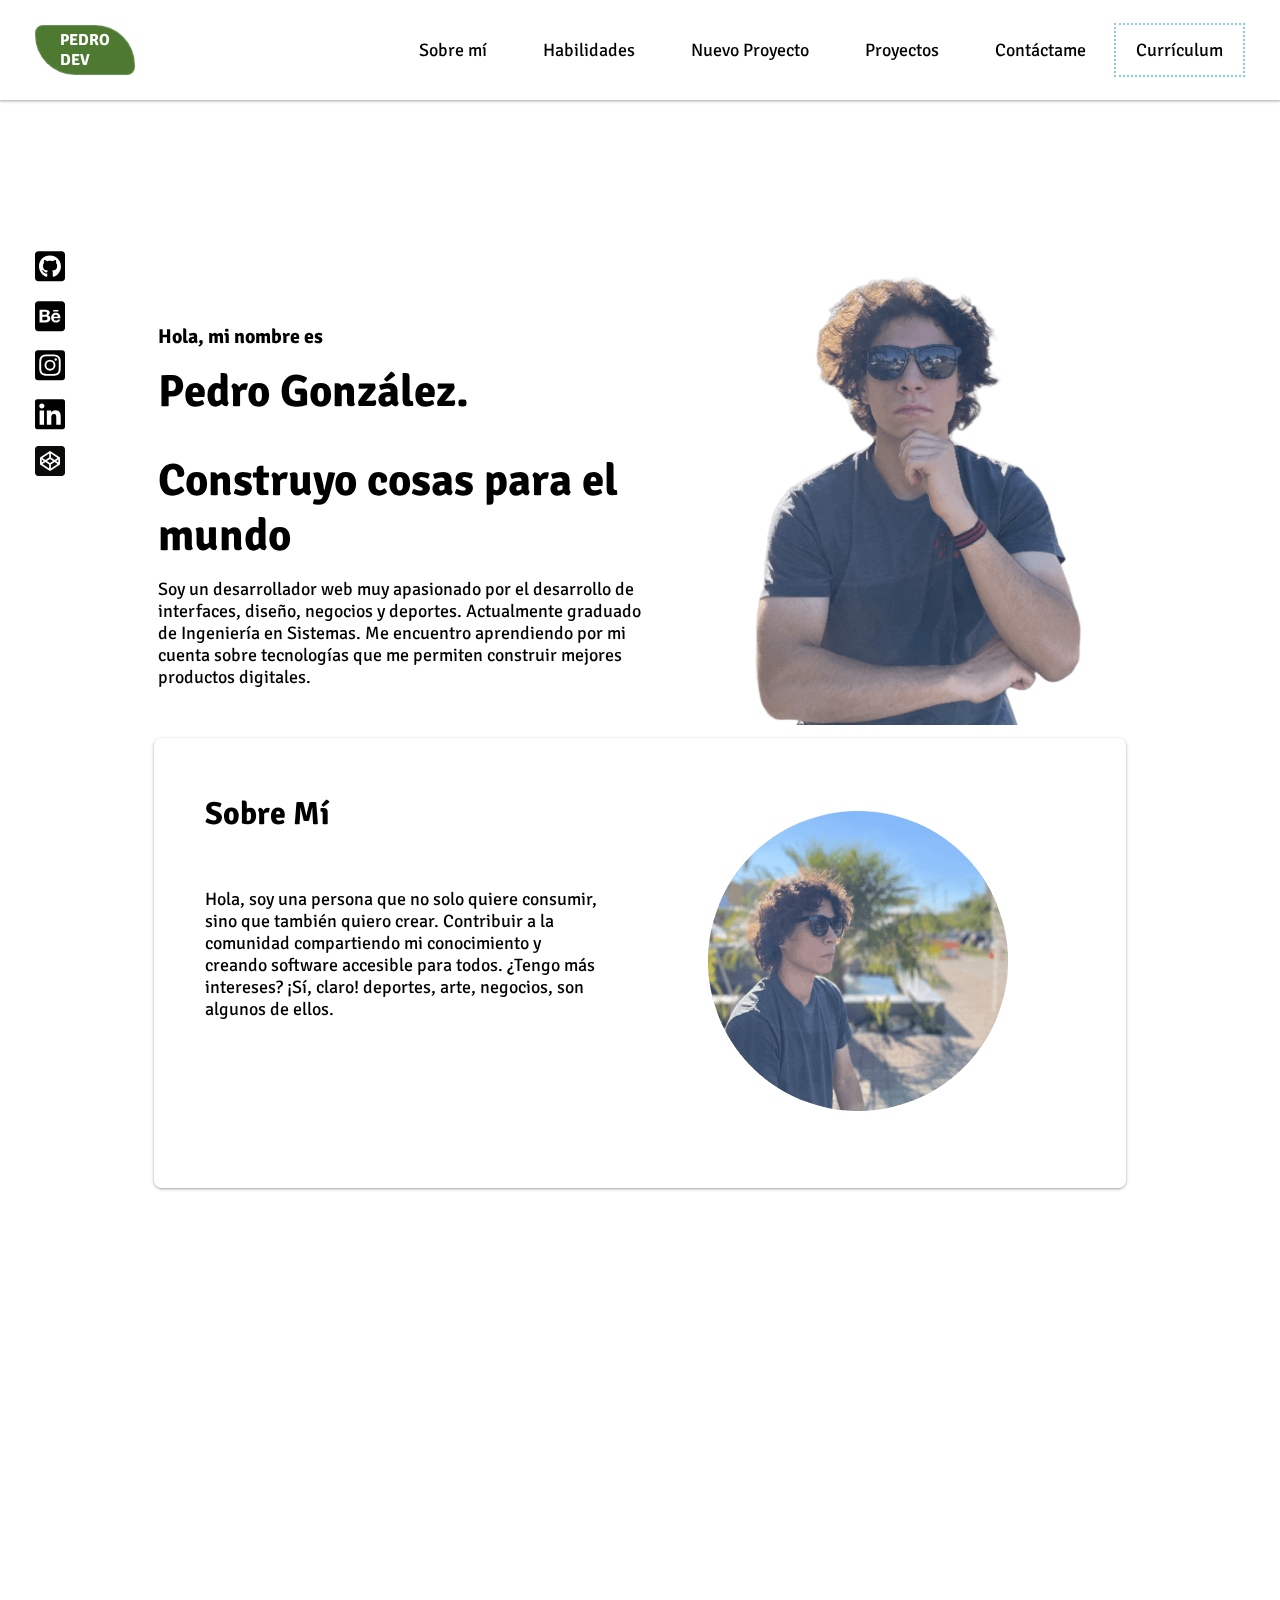
==== commit 3bac1c56: "Actualizar index.html" ====
--- a/index.html
+++ b/index.html
@@ -1,26 +1,25 @@
 <!DOCTYPE html>
-<html lang="en"></html>
+<html lang="es">
 <head>
     <meta charset="UTF-8" />
-    <meta name="description" content="Pedro Gonzalez portfolio" />
-    <meta name="keywords" content="portfolio" />
+    <meta name="description" content="Portafolio de Pedro González" />
+    <meta name="keywords" content="portafolio" />
     <meta name="robots" content="index,follow" />
     <meta name="viewport" content="width=device-width, initial-scale=1.0" />
-    <title>Pedro González | Portfolio Web</title>
+    <title>Pedro González | Portafolio Web</title>
     <link rel="stylesheet" href="./assets/css/style.css" />
     <link rel="stylesheet" href="assets/css/medias-styles.css" />
     <link rel="stylesheet" href="./assets/css/style-loader.css">
 </head>
 
+    
+
 <body>
-
-    
-    
     <div class="page">
         <header class="header-main" id="headerMain">
             <nav class="header-main__nav">
                 <div class="logo-container">
-                    <a href="./index.html" aria-label="home" class="logo-container__text-box">
+                    <a href="./index.html" aria-label="inicio" class="logo-container__text-box">
                         <!-- <img src="/" alt="Logo" />   -->
                         <div class="logo-container__text-box__text-one">Pedro</div>
                         <div class="logo-container__text-box__text-two">Dev</div>
@@ -29,15 +28,15 @@
                 <div id="toggle"></div>
                 <div class="styled-links-container" id="styled-links-container-nav">
                     <ul class="styled-ul">
-                        <li class="styled-li"><a data-nav="About" href="#About" class="styled-li__a">About</a></li>
-                        <li class="styled-li"><a data-nav="Skills" href="#Skills" class="styled-li__a">Skills</a></li>
-                        <li class="styled-li"><a data-nav="NewProject" href="#NewProject" class="styled-li__a">New project</a></li>
-                        <li class="styled-li"><a data-nav="Projects" href="#Projects" class="styled-li__a">Projects</a></li>
-                        <li class="styled-li"><a data-nav="ContactMe" href="#ContactMe" class="styled-li__a">Contatc me</a></li>
+                        <li class="styled-li"><a data-nav="Sobre mí" href="#About" class="styled-li__a">Sobre mí</a></li>
+                        <li class="styled-li"><a data-nav="Habilidades" href="#Skills" class="styled-li__a">Habilidades</a></li>
+                        <li class="styled-li"><a data-nav="Nuevo Proyecto" href="#NewProject" class="styled-li__a">Nuevo Proyecto</a></li>
+                        <li class="styled-li"><a data-nav="Proyectos" href="#Projects" class="styled-li__a">Proyectos</a></li>
+                        <li class="styled-li"><a data-nav="Contáctame" href="#ContactMe" class="styled-li__a">Contáctame</a></li>
                     </ul>
                     
                     <div class="resume-button">
-                        <a href="./assets/pdf/resume.pdf" target="_blank" class="resume-button__title">Resume</a>
+                        <a href="./assets/pdf/resume.pdf" target="_blank" class="resume-button__title">Currículum</a>
                     </div>
                 </div>
             </nav>
@@ -51,7 +50,7 @@
                 <li><a href="#">
                     <svg aria-hidden="true" focusable="false" data-prefix="fab" data-icon="behance-square" class="svg-inline--fa fa-behance-square fa-w-14" role="img" xmlns="http://www.w3.org/2000/svg" viewBox="0 0 448 512"><title>Behance</title><path fill="currentColor" d="M186.5 293c0 19.3-14 25.4-31.2 25.4h-45.1v-52.9h46c18.6.1 30.3 7.8 30.3 27.5zm-7.7-82.3c0-17.7-13.7-21.9-28.9-21.9h-39.6v44.8H153c15.1 0 25.8-6.6 25.8-22.9zm132.3 23.2c-18.3 0-30.5 11.4-31.7 29.7h62.2c-1.7-18.5-11.3-29.7-30.5-29.7zM448 80v352c0 26.5-21.5 48-48 48H48c-26.5 0-48-21.5-48-48V80c0-26.5 21.5-48 48-48h352c26.5 0 48 21.5 48 48zM271.7 185h77.8v-18.9h-77.8V185zm-43 110.3c0-24.1-11.4-44.9-35-51.6 17.2-8.2 26.2-17.7 26.2-37 0-38.2-28.5-47.5-61.4-47.5H68v192h93.1c34.9-.2 67.6-16.9 67.6-55.9zM380 280.5c0-41.1-24.1-75.4-67.6-75.4-42.4 0-71.1 31.8-71.1 73.6 0 43.3 27.3 73 71.1 73 33.2 0 54.7-14.9 65.1-46.8h-33.7c-3.7 11.9-18.6 18.1-30.2 18.1-22.4 0-34.1-13.1-34.1-35.3h100.2c.1-2.3.3-4.8.3-7.2z"></path></svg>
                 </a></li>
-                <li><a href="#">
+                <li><a href="https://www.instagram.com/pedroosw01" target="_blank">
                     <svg aria-hidden="true" focusable="false" data-prefix="fab" data-icon="instagram-square" class="svg-inline--fa fa-instagram-square fa-w-14" role="img" xmlns="http://www.w3.org/2000/svg" viewBox="0 0 448 512"><title>Instagram</title><path fill="currentColor" d="M224,202.66A53.34,53.34,0,1,0,277.36,256,53.38,53.38,0,0,0,224,202.66Zm124.71-41a54,54,0,0,0-30.41-30.41c-21-8.29-71-6.43-94.3-6.43s-73.25-1.93-94.31,6.43a54,54,0,0,0-30.41,30.41c-8.28,21-6.43,71.05-6.43,94.33S91,329.26,99.32,350.33a54,54,0,0,0,30.41,30.41c21,8.29,71,6.43,94.31,6.43s73.24,1.93,94.3-6.43a54,54,0,0,0,30.41-30.41c8.35-21,6.43-71.05,6.43-94.33S357.1,182.74,348.75,161.67ZM224,338a82,82,0,1,1,82-82A81.9,81.9,0,0,1,224,338Zm85.38-148.3a19.14,19.14,0,1,1,19.13-19.14A19.1,19.1,0,0,1,309.42,189.74ZM400,32H48A48,48,0,0,0,0,80V432a48,48,0,0,0,48,48H400a48,48,0,0,0,48-48V80A48,48,0,0,0,400,32ZM382.88,322c-1.29,25.63-7.14,48.34-25.85,67s-41.4,24.63-67,25.85c-26.41,1.49-105.59,1.49-132,0-25.63-1.29-48.26-7.15-67-25.85s-24.63-41.42-25.85-67c-1.49-26.42-1.49-105.61,0-132,1.29-25.63,7.07-48.34,25.85-67s41.47-24.56,67-25.78c26.41-1.49,105.59-1.49,132,0,25.63,1.29,48.33,7.15,67,25.85s24.63,41.42,25.85,67.05C384.37,216.44,384.37,295.56,382.88,322Z"></path></svg>
                 </a></li>
                 <li><a href="https://www.linkedin.com/in/pedro-r-gonzález-802a0a201" target="_blank">
@@ -65,16 +64,17 @@
         
         <div class="holder" id="loader"> <!-- Made by Jan Tecl in Codepen. -->
             <div class="preloader">
-            <div></div>
-            <div></div>
-            <div></div>
-            <div></div>
-            <div></div>
-            <div></div>
-            <div></div>
-            <div></div>
-            <div></div>
-            <div></div></div>
+                <div></div>
+                <div></div>
+                <div></div>
+                <div></div>
+                <div></div>
+                <div></div>
+                <div></div>
+                <div></div>
+                <div></div>
+                <div></div>
+            </div>
         </div>
 
         <section class="modal-project hidden" id="modal-project">
@@ -93,14 +93,14 @@
 
                         <label for="radio-2" id="card-2" class="card">
                             <div class="Project-in-process">
-                                In Process.
+                                En Proceso.
                             </div>
                             <img src="./assets/img/home-portfolio-web-mobile-v1.png" alt="home portfolio web mobile v1">
                         </label>
 
                         <label for="radio-3" id="card-3" class="card">
                             <div class="Project-in-process">
-                                In Process.
+                                En Proceso.
                             </div>
                             <img src="./assets/img/template-made-on-web-slate.png" alt="template made on web slate">
                         </label> -->
@@ -108,37 +108,34 @@
                     
                 </div>
                 
-                <!-- <a href="https://peterscout0.github.io/portfolio-web-v1.github.io/" class="modal-project__content__button" target="_blank">View project</a>  -->
+                <!-- <a href="https://peterscout0.github.io/portfolio-web-v1.github.io/" class="modal-project__content__button" target="_blank">Ver proyecto</a>  -->
             </div> 
-
             
         </section>
- 
-        
+
         <main class="page-styled-main">
-            
             <section class="hero-styled-main-container" id="hero-main">
                 <div class="hsmc__hero-body">
                     <div class="hsmc__hero-body--left">
                         <div class="animation-enter-done">
-                            <h1 class="big-main-header">Hy, my name is</h1>
+                            <h1 class="big-main-header">Hola, mi nombre es</h1>
                         </div>
                         <div class="animation-enter-done">
                             <h2 class="big-header">Pedro González.</h2>
                         </div>
                         <div class="animation-enter-done">
-                            <h3 class="big-header">I build things for the world</h3>
+                            <h3 class="big-header">Construyo cosas para el mundo</h3>
                         </div>
                         <div class="animation-enter-done hsmc__hero-body--left--body">
                             <p class="hsmc__hero-body--left--body__filling">
-                                I’m a web developer very passionate about interface development and design. I am currently in college and learning on my own about technologies that allow me to build better digital products.
+                                Soy un desarrollador web muy apasionado por el desarrollo de interfaces, diseño, negocios y deportes. Actualmente graduado de Ingeniería en Sistemas. Me  encuentro aprendiendo por mi cuenta sobre tecnologías que me permiten construir mejores productos digitales.
                             </p>
                         </div>
                     </div>
 
                     <div class="hsmc__hero-body--right">
                         <div class="animation-enter-done hsmc__hero-body--right__img">
-                            <img src="./assets/img/hero-main.png" alt="hero-picture" class="hero-photo" />
+                            <img src="./assets/img/hero-main.png" alt="foto del héroe" class="hero-photo" />
                         </div>
                     </div>
                 </div>
@@ -146,197 +143,146 @@
             </section>
 
             <section class="section-about-me-skills">
-                
                 <section class="sams__about-me-styled" id="About"> 
-                    <h2 class="headers sams__ams__title">About Me</h2>
+                    <h2 class="headers sams__ams__title">Sobre Mí</h2>
                     
                     <div class="sams__ams__about-styled-text">
                         <p>
-                            Hello, I am a person who not only wants to consume, but I also want to create. Contribute to the community by sharing my knowledge and creating software that is accessible to everyone. Do I have more interests? Yes, of course! sports, art, business, are some of them.
+                            Hola, soy una persona que no solo quiere consumir, sino que también quiero crear. Contribuir a la comunidad compartiendo mi conocimiento y creando software accesible para todos. ¿Tengo más intereses? ¡Sí, claro! deportes, arte, negocios, son algunos de ellos.
                         </p>
-            
                     </div>
             
                     <div class="about-styled-img">
-
-                        <img src="./assets/img/about-me-img.png" alt="about-image" class="about-styled-img__img" />
-                    </div>
-
+                        <img src="./assets/img/about-me-img.png" alt="imagen sobre mí" class="about-styled-img__img" />
+                    </div>
                 </section>
-
             </section>
 
-                <section class="reveal-animation skills" id="Skills">
-                    <h2 class="reveal-animation headers skills__title">SKILLS</h2>
-                    <p class="reveal-animation skills__title__subtitle">SOME TECHNOLOGIES I'VE WORKED WITH:</p>
-
-                    <div class="reveal-animation skills__container-skills">
-                            
-                        <div class="reveal-animation scs__container__image">
-
-                            <img src="./assets/img/skills/html.png" alt="html image skill" class="scs__container__image__image scs__container__image__image--html"></img>
-                                                    
-                        </div>
-                        
-                        <div class="reveal-animation scs__container__image">
-
-                            <img src="./assets/img/skills/css.png" alt="css image skill" class="scs__container__image__image scs__container__image__image--css"></img>
-                                                    
-                        </div>
-                        
-                        <div class="reveal-animation scs__container__image">
-
-                            <img src="./assets/img/skills/js.png" alt="JavaScript image skill" class="scs__container__image__image scs__container__image__image--javascript"></img>
-                                                    
-                        </div>
-
-                        <div class="reveal-animation scs__container__image">
-
-                            <img src="./assets/img/skills/typescript.png" alt="TypeScript image skill" class="scs__container__image__image scs__container__image__image--typescript"></img>
-                                                    
-                        </div>
-
-                        <div class="reveal-animation scs__container__image">
-
-                            <img src="./assets/img/skills/responsive-design.png" alt="Responsive design image skill" class="scs__container__image__image scs__container__image__image--responsive-desing"></img>
-                                                    
-                        </div>
-                        
-                        <div class="reveal-animation scs__container__image">
-
-                            <img src="./assets/img/skills/sass.png" alt="Sass image skill" class="scs__container__image__image scs__container__image__image--sass"></img>
-                                                    
-                        </div>
-                        
-                        <div class="reveal-animation scs__container__image">
-
-                            <img src="./assets/img/skills/react.png" alt="React image skill" class="scs__container__image__image scs__container__image__image--react"></img>
-                                                    
-                        </div>
-                        
-                        <div class="reveal-animation scs__container__image">
-
-                            <img src="./assets/img/skills/sql.png" alt="Sql image skill" class="scs__container__image__image scs__container__image__image--sql"></img>
-                                                    
-                        </div>
-
-                        <div class="reveal-animation scs__container__image">
-
-                            <img src="./assets/img/skills/node.png" alt="NodeJs image skill" class="scs__container__image__image scs__container__image__image--nodejs"></img>
-                                                    
-                        </div>
-
-                        <div class="reveal-animation scs__container__image">
-
-                            <img src="./assets/img/skills/express.png" alt="ExpressJs image skill" class="scs__container__image__image scs__container__image__image--expressjs"></img>
-                                                    
-                        </div>
-
-                        <div class="reveal-animation scs__container__image">
-
-                            <img src="./assets/img/skills/python.png" alt="Python image skill" class="scs__container__image__image scs__container__image__image--python"></img>
-                                                    
-                        </div>
-
-                        <div class="reveal-animation scs__container__image">
-
-                            <img src="./assets/img/skills/photoshop.png" alt="Photoshop image skill" class="scs__container__image__image scs__container__image__image--photoshop"></img>
-                                                    
-                        </div>
-
-                        <div class="reveal-animation scs__container__image">
-
-                            <img src="./assets/img/skills/illustrator.png" alt="Illustrator image skill" class="scs__container__image__image scs__container__image__image--illustrator"></img>
-                                                    
-                        </div>
-
-                        <div class="reveal-animation scs__container__image">
-
-                            <img src="./assets/img/skills/adobexd.png" alt="AdobeXd image skill" class="scs__container__image__image scs__container__image__image--adobexd"></img>
-                                                    
-                        </div>
-
-                        <div class="reveal-animation scs__container__image">
-
-                            <img src="./assets/img/skills/figma.png" alt="Figma image skill" class="scs__container__image__image scs__container__image__image--figma"></img>
-                                                    
-                        </div>
-
-                        <div class="reveal-animation scs__container__image">
-
-                            <img src="./assets/img/skills/filmora.png" alt="Filmora image skill" class="scs__container__image__image scs__container__image__image--filmora"></img>
-                                                            
-                        </div> 
-
-                        <div class="reveal-animation scs__container__image">
-
-                            <img src="./assets/img/skills/github.png" alt="Filmora image skill" class="scs__container__image__image scs__container__image__image--github"></img>
-                                                            
-                        </div> 
-
-                        <div class="reveal-animation scs__container__image">
-
-                            <img src="./assets/img/skills/git.png" alt="Filmora image skill" class="scs__container__image__image scs__container__image__image--git"></img>
-                                                            
-                        </div> 
+            <section class="reveal-animation skills" id="Skills">
+                <h2 class="reveal-animation headers skills__title">HABILIDADES</h2>
+                <p class="reveal-animation skills__title__subtitle">ALGUNAS TECNOLOGÍAS CON LAS QUE HE TRABAJADO:</p>
+
+                <div class="reveal-animation skills__container-skills">
+                    <div class="reveal-animation scs__container__image">
+                        <img src="./assets/img/skills/html.png" alt="habilidad de html" class="scs__container__image__image scs__container__image__image--html"></img>
+                    </div>
+                    
+                    <div class="reveal-animation scs__container__image">
+                        <img src="./assets/img/skills/css.png" alt="habilidad de css" class="scs__container__image__image scs__container__image__image--css"></img>
+                    </div>
+                    
+                    <div class="reveal-animation scs__container__image">
+                        <img src="./assets/img/skills/js.png" alt="habilidad de JavaScript" class="scs__container__image__image scs__container__image__image--javascript"></img>
+                    </div>
+
+                    <div class="reveal-animation scs__container__image">
+                        <img src="./assets/img/skills/typescript.png" alt="habilidad de TypeScript" class="scs__container__image__image scs__container__image__image--typescript"></img>
+                    </div>
+
+                    <div class="reveal-animation scs__container__image">
+                        <img src="./assets/img/skills/responsive-design.png" alt="habilidad de diseño responsive" class="scs__container__image__image scs__container__image__image--responsive-desing"></img>
+                    </div>
+                    
+                    <div class="reveal-animation scs__container__image">
+                        <img src="./assets/img/skills/sass.png" alt="habilidad de Sass" class="scs__container__image__image scs__container__image__image--sass"></img>
+                    </div>
+                    
+                    <div class="reveal-animation scs__container__image">
+                        <img src="./assets/img/skills/react.png" alt="habilidad de React" class="scs__container__image__image scs__container__image__image--react"></img>
+                    </div>
+                    
+                    <div class="reveal-animation scs__container__image">
+                        <img src="./assets/img/skills/sql.png" alt="habilidad de SQL" class="scs__container__image__image scs__container__image__image--sql"></img>
+                    </div>
+
+                    <div class="reveal-animation scs__container__image">
+                        <img src="./assets/img/skills/node.png" alt="habilidad de NodeJs" class="scs__container__image__image scs__container__image__image--nodejs"></img>
+                    </div>
+
+                    <div class="reveal-animation scs__container__image">
+                        <img src="./assets/img/skills/express.png" alt="habilidad de ExpressJs" class="scs__container__image__image scs__container__image__image--expressjs"></img>
+                    </div>
+
+                    <div class="reveal-animation scs__container__image">
+                        <img src="./assets/img/skills/python.png" alt="habilidad de Python" class="scs__container__image__image scs__container__image__image--python"></img>
+                    </div>
+
+                    <div class="reveal-animation scs__container__image">
+                        <img src="./assets/img/skills/photoshop.png" alt="habilidad de Photoshop" class="scs__container__image__image scs__container__image__image--photoshop"></img>
+                    </div>
+
+                    <div class="reveal-animation scs__container__image">
+                        <img src="./assets/img/skills/illustrator.png" alt="habilidad de Illustrator" class="scs__container__image__image scs__container__image__image--illustrator"></img>
+                    </div>
+
+                    <div class="reveal-animation scs__container__image">
+                        <img src="./assets/img/skills/adobexd.png" alt="habilidad de AdobeXd" class="scs__container__image__image scs__container__image__image--adobexd"></img>
+                    </div>
+
+                    <div class="reveal-animation scs__container__image">
+                        <img src="./assets/img/skills/figma.png" alt="habilidad de Figma" class="scs__container__image__image scs__container__image__image--figma"></img>
+                    </div>
+
+                    <div class="reveal-animation scs__container__image">
+                        <img src="./assets/img/skills/filmora.png" alt="habilidad de Filmora" class="scs__container__image__image scs__container__image__image--filmora"></img>
                     </div> 
-                    
-                </section>
-
+
+                    <div class="reveal-animation scs__container__image">
+                        <img src="./assets/img/skills/github.png" alt="habilidad de GitHub" class="scs__container__image__image scs__container__image__image--github"></img>
+                    </div> 
+
+                    <div class="reveal-animation scs__container__image">
+                        <img src="./assets/img/skills/git.png" alt="habilidad de Git" class="scs__container__image__image scs__container__image__image--git"></img>
+                    </div> 
+                </div> 
+            </section>
 
             <section class="reveal-animation project-contact-me" id="NewProject">
-                
                 <div class="pcm__project--container-data-contact-me">
-                    <h2 class="reveal-animation headers project__title-contact-me">You have a new project</h2>
-                    <p class="reveal-animation project__description-contact-me">Whether you have an idea for a project or just want to chat, feel free to shoot me an email!</p>
-                    <a href="mailto:peterscout1.1@gmail.com?subject=New project" class="button-properties-skin project-contact-me__button">
-                        Contact Me
+                    <h2 class="reveal-animation headers project__title-contact-me">Tienes un nuevo proyecto</h2>
+                    <p class="reveal-animation project__description-contact-me">Si tienes una idea para un proyecto o simplemente quieres charlar, ¡no dudes en enviarme un correo electrónico!</p>
+                    <a href="mailto:peterscout1.1@gmail.com?subject=Nuevo proyecto" class="button-properties-skin project-contact-me__button">
+                        Contáctame
                         <i class="button-properties-icon-skin project-contact-me__button__icon"></i>
                     </a>
-                    <img src="./assets/img/contact-me-img.png" alt="contact image" class="reveal-animation project-contact-me__img" />    
-                </div>
-            
+                    <img src="./assets/img/contact-me-img.png" alt="imagen de contacto" class="reveal-animation project-contact-me__img" />    
+                </div>
             </section>
 
-
-
             <section class="reveal-animation projects" id="Projects">
-                <h2 class="reveal-animation headers project__title">Projects</h2>
+                <h2 class="reveal-animation headers project__title">Proyectos</h2>
                 <div class="project__container-grid">
                     <div class="reveal-animation project__container-grid--card">
                         <header class="reveal-animation project__container__card">
                             <div id="button1" class="reveal-animation project__container__card__box-img">
-                                <img src="./assets/img/home-portfolio-web-deskop-v1.png" alt="project image" class="project__container__card__box-img__img" />
+                                <img src="./assets/img/home-portfolio-web-deskop-v1.png" alt="imagen del proyecto" class="project__container__card__box-img__img" />
                                 <div class="project__container__card__box-img__tooltip">
-                                    ¡Click here!
+                                    ¡Haz clic aquí!
                                 </div>
                             </div>
                             
                             <div class="reveal-animation project__container__card__project-top-links">
-                                
-                                <a href="https://github.com/peterscout0/portfolio-web-v1.github.io" target="_blank" aria-label="Github project">
+                                <a href="https://github.com/peterscout0/portfolio-web-v1.github.io" target="_blank" aria-label="proyecto en Github">
                                     <img src="./assets/svg/github-brands.svg" alt="GitHub">
                                 </a>
-                                <a href="https://peterscout0.github.io/portfolio-web-v1.github.io/" target="_blank" arial-label="External link">
-                                    <img src="./assets/svg/external-link.svg" alt="Enternal link">
-                                </a>
-                                
-                            </div>
-        
-                            <h3 class="reveal-animation project__container__card__title">Personal Website V1</h3>
+                                <a href="https://peterscout0.github.io/portfolio-web-v1.github.io/" target="_blank" arial-label="Enlace externo">
+                                    <img src="./assets/svg/external-link.svg" alt="Enlace externo">
+                                </a>
+                            </div>
+        
+                            <h3 class="reveal-animation project__container__card__title">Sitio Web Personal V1</h3>
                             <div class="reveal-animation project__container__card__description">
                                 <p>
-                                    I designed and built my first personal web portfolio in 2021. I learned HTML, CSS, SEO and JavaScript. In the future, with what I continue to learn, I will create the other versions of my personal web portfolio with the new skills that I have learned in the future.
+                                    Diseñé y construí mi primer portafolio web personal en 2021. Aprendí HTML, CSS, SEO y JavaScript. En el futuro, con lo que continúo aprendiendo, crearé otras versiones de mi portafolio web personal con las nuevas habilidades que haya aprendido.
                                 </p>
                             </div>
         
                             <div class="reveal-animation project__container__card__description__container-button">
                                 <a href="https://peterscout0.github.io/portfolio-web-v1.github.io/" target="_blank" class="button-properties-skin project__container__card__description__container-button__button">
-                                    Project view
+                                    Ver proyecto
                                     <i class="button-properties-icon-skin pccdb__icon"></i>
                                 </a>
                             </div>
-        
                         </header>
         
                         <footer class="project__container__card__footer">
@@ -349,44 +295,121 @@
                         </footer>
                     </div>
 
+                    <div class="reveal-animation project__container-grid--card">
+                        <header class="reveal-animation project__container__card">
+                            <div class="reveal-animation project__container__card__box-img">
+                                <div class="Project-in-process">
+                                    <img src="./assets/img/esquites.png" alt="imagen del proyecto" class="project__container__card__box-img__img" />
+                                </div>
+                            </div>
+                            
+                            <div class="reveal-animation project__container__card__project-top-links">
+                                <a href="https://github.com/peterscout0/king-of-the-esquites" aria-label="proyecto en Github" target="_blank">
+                                    <img src="./assets/svg/github-brands.svg" alt="GitHub">
+                                </a>
+                                <a href="https://peterscout0.github.io/king-of-the-esquites" arial-label="Enlace externo" target="_blank">
+                                    <img src="./assets/svg/external-link.svg" alt="Enlace externo">
+                                </a>
+                            </div>
+        
+                            <h3 class="reveal-animation project__container__card__title">King Of The Esquites</h3>
+                            <div class="reveal-animation project__container__card__description">
+                                <p>
+                                    Página oficial de King Of The Esquites. Restaurante y Sucursales.
+                                </p>
+                            </div>
+        
+                            <div class="reveal-animation project__container__card__description__container-button">
+                                <a href="https://peterscout0.github.io/king-of-the-esquites" class="button-properties-skin project__container__card__description__container-button__button"  target="_blank">
+                                    Ver proyecto
+                                    <i class="button-properties-icon-skin pccdb__icon"></i>
+                                </a>
+                            </div>
+                        </header>
+        
+                        <footer class="project__container__card__footer">
+                            <ul class="pccf__project-tech-list">
+                                <li>HTML</li>
+                                <li>CSS</li>
+                                <li>TYPESCRIPT</li>
+                                <li>ANGULAR</li>
+                            </ul>
+                        </footer>
+                    </div>
+
+                    <div class="reveal-animation project__container-grid--card">
+                        <header class="reveal-animation project__container__card">
+                            <div class="reveal-animation project__container__card__box-img">
+                                <div class="Project-in-process">
+                                    <img src="./assets/img/urbanCali.png" alt="imagen del proyecto" class="project__container__card__box-img__img" />
+                                </div>
+                            </div>
+                            
+                            <div class="reveal-animation project__container__card__project-top-links">
+                                <a href="https://github.com/peterscout0/calistenia" aria-label="proyecto en Github" target="_blank">
+                                    <img src="./assets/svg/github-brands.svg" alt="GitHub">
+                                </a>
+                                <a href="https://github.com/peterscout0/calistenia" arial-label="Enlace externo" target="_blank">
+                                    <img src="./assets/svg/external-link.svg" alt="Enlace externo">
+                                </a>
+                            </div>
+        
+                            <h3 class="reveal-animation project__container__card__title">Urban Cali</h3>
+                            <div class="reveal-animation project__container__card__description">
+                                <p>
+                                    Aplicación Web para Calistenia, Street Workout y Free Style.
+                                </p>
+                            </div>
+        
+                            <div class="reveal-animation project__container__card__description__container-button">
+                                <a href="https://github.com/peterscout0/calistenia" class="button-properties-skin project__container__card__description__container-button__button"  target="_blank">
+                                    Ver proyecto
+                                    <i class="button-properties-icon-skin pccdb__icon"></i>
+                                </a>
+                            </div>
+                        </header>
+        
+                        <footer class="project__container__card__footer">
+                            <ul class="pccf__project-tech-list">
+                                <li>HTML</li>
+                                <li>CSS</li>
+                                <li>PHP</li>
+                                <li>LARAVEL</li>
+                            </ul>
+                        </footer>
+                    </div>
 
                     <div class="reveal-animation project__container-grid--card">
                         <header class="reveal-animation project__container__card">
                             <div  id="button2" class="reveal-animation project__container__card__box-img">
-                                <!-- <div class="Project-in-process">
-                                    In Process.
-                                </div> -->
-                                <img src="./assets/img/home-Todo-app-react-deskop-v1.png" alt="project image" class="project__container__card__box-img__img" />
+                                <img src="./assets/img/home-Todo-app-react-deskop-v1.png" alt="imagen del proyecto" class="project__container__card__box-img__img" />
                                 <div class="project__container__card__box-img__tooltip">
-                                    ¡Click here!
+                                    ¡Haz clic aquí!
                                 </div>
                             </div>
                             
                             <div class="reveal-animation project__container__card__project-top-links">
-                                
-                                <a href="https://github.com/peterscout0/TodosAppReact" aria-label="Github project" target="_blank">
+                                <a href="https://github.com/peterscout0/TodosAppReact" aria-label="proyecto en Github" target="_blank">
                                     <img src="./assets/svg/github-brands.svg" alt="GitHub">
                                 </a>
-                                <a href="https://peterscout0.github.io/TodosAppReact/" arial-label="External link" target="_blank">
-                                    <img src="./assets/svg/external-link.svg" alt="Enternal link">
-                                </a>
-                                
-                            </div>
-        
-                            <h3 class="reveal-animation project__container__card__title">TODO's App</h3>
+                                <a href="https://peterscout0.github.io/TodosAppReact/" arial-label="Enlace externo" target="_blank">
+                                    <img src="./assets/svg/external-link.svg" alt="Enlace externo">
+                                </a>
+                            </div>
+        
+                            <h3 class="reveal-animation project__container__card__title">Aplicación de Tareas</h3>
                             <div class="reveal-animation project__container__card__description">
                                 <p>
-                                    TODO's App. It is a website created with React. You can create things to do, give it a done and delete a to do.
+                                    Aplicación de Tareas. Es un sitio web creado con React. Puedes crear tareas, marcarlas como completadas y eliminarlas.
                                 </p>
                             </div>
         
                             <div class="reveal-animation project__container__card__description__container-button">
                                 <a href="https://peterscout0.github.io/TodosAppReact/" class="button-properties-skin project__container__card__description__container-button__button" target="_blank">
-                                    Project view
+                                    Ver proyecto
                                     <i class="button-properties-icon-skin pccdb__icon"></i>
                                 </a>
                             </div>
-        
                         </header>
         
                         <footer class="project__container__card__footer">
@@ -402,40 +425,34 @@
                     <div class="reveal-animation project__container-grid--card">
                         <header class="reveal-animation project__container__card">
                             <div id="button3" class="reveal-animation project__container__card__box-img">
-                                <!-- <div class="Project-in-process">
-                                    In Process.
-                                </div> -->
-                                <img src="./assets/img/home-we-school-surpplies-deskop.png" alt="project image" class="project__container__card__box-img__img" />
+                                <img src="./assets/img/home-we-school-surpplies-deskop.png" alt="imagen del proyecto" class="project__container__card__box-img__img" />
                                 <div class="project__container__card__box-img__tooltip">
-                                    ¡Click here!
+                                    ¡Haz clic aquí!
                                 </div>
                             </div>
                             
                             <div class="reveal-animation project__container__card__project-top-links">
-                                
-                                <a href="https://github.com/peterscout0/SchoolSurpplies.github.io" aria-label="Github project" target="_blank">
+                                <a href="https://github.com/peterscout0/SchoolSurpplies.github.io" aria-label="proyecto en Github" target="_blank">
                                     <img src="./assets/svg/github-brands.svg" alt="GitHub">
                                 </a>
-                                <a href="https://peterscout0.github.io/SchoolSurpplies.github.io/" arial-label="External link" target="_blank">
-                                    <img src="./assets/svg/external-link.svg" alt="Enternal link">
-                                </a>
-                                
-                            </div>
-        
-                            <h3 class="reveal-animation project__container__card__title">School supplies</h3>
+                                <a href="https://peterscout0.github.io/SchoolSurpplies.github.io/" arial-label="Enlace externo" target="_blank">
+                                    <img src="./assets/svg/external-link.svg" alt="Enlace externo">
+                                </a>
+                            </div>
+        
+                            <h3 class="reveal-animation project__container__card__title">Material Escolar</h3>
                             <div class="reveal-animation project__container__card__description">
                                 <p>
-                                    Don't you know where to get your school supplies? Do not look any further! go to schoolsupplies.com and get your supplies Now. You will have a response and demonstrations very soon.
+                                    ¿No sabes dónde conseguir tu material escolar? ¡No busques más! visita materialescuela.com y consigue tus suministros ahora. Pronto recibirás respuesta y demostraciones.
                                 </p>
                             </div>
         
                             <div class="reveal-animation project__container__card__description__container-button">
                                 <a href="https://peterscout0.github.io/SchoolSurpplies.github.io/" class="button-properties-skin project__container__card__description__container-button__button" target="_blank">
-                                    Project view
+                                    Ver proyecto
                                     <i class="button-properties-icon-skin pccdb__icon"></i>
                                 </a>
                             </div>
-        
                         </header>
         
                         <footer class="project__container__card__footer">
@@ -451,39 +468,35 @@
                         <header class="reveal-animation project__container__card">
                             <div  id="button2" class="reveal-animation project__container__card__box-img">
                                 <div class="Project-in-process">
-                                    In Process.
-                                </div>
-                                <!-- <img src="./assets/img/home-Todo-app-react-deskop-v1.png" alt="project image" class="project__container__card__box-img__img" /> -->
+                                    En Proceso.
+                                </div>
                                 <div class="project__container__card__box-img__tooltip">
-                                    ¡Click here!
+                                    ¡Haz clic aquí!
                                 </div>
                             </div>
                             
                             <div class="reveal-animation project__container__card__project-top-links">
-                                
-                                <a href="" aria-label="Github project" target="_blank">
+                                <a href="" aria-label="proyecto en Github" target="_blank">
                                     <img src="./assets/svg/github-brands.svg" alt="GitHub">
                                 </a>
-                                <a href="" arial-label="External link" target="_blank">
-                                    <img src="./assets/svg/external-link.svg" alt="Enternal link">
-                                </a>
-                                
-                            </div>
-        
-                            <h3 class="reveal-animation project__container__card__title">drawing gallery</h3>
+                                <a href="" arial-label="Enlace externo" target="_blank">
+                                    <img src="./assets/svg/external-link.svg" alt="Enlace externo">
+                                </a>
+                            </div>
+        
+                            <h3 class="reveal-animation project__container__card__title">Galería de Dibujos</h3>
                             <div class="reveal-animation project__container__card__description">
                                 <p>
-                                    Website where I show my drawing skills with CSS and design tools (my illustrations). It is still in development. You will have a response and demonstrations very soon.
+                                    Sitio web donde muestro mis habilidades de dibujo con CSS y herramientas de diseño (mis ilustraciones). Aún está en desarrollo. Pronto recibirás respuesta y demostraciones.
                                 </p>
                             </div>
         
                             <div class="reveal-animation project__container__card__description__container-button">
                                 <a href="#" class="button-properties-skin project__container__card__description__container-button__button">
-                                    Project view
+                                    Ver proyecto
                                     <i class="button-properties-icon-skin pccdb__icon"></i>
                                 </a>
                             </div>
-        
                         </header>
         
                         <footer class="project__container__card__footer">
@@ -495,102 +508,42 @@
                             </ul>
                         </footer>
                     </div>
-
-                    <div class="reveal-animation project__container-grid--card">
-                        <header class="reveal-animation project__container__card">
-                            <div class="reveal-animation project__container__card__box-img">
-                                <div class="Project-in-process">
-                                    In Process.
-                                </div>
-                                <!-- <img src="./assets/img/project.jpg" alt="project image" class="project__container__card__box-img__img" /> -->
-                                <div class="project__container__card__box-img__tooltip">
-                                    ¡Click here!
-                                </div>
-                            </div>
-                            
-                            <div class="reveal-animation project__container__card__project-top-links">
-                                
-                                <a href="#" aria-label="Github project" target="_blank">
-                                    <img src="./assets/svg/github-brands.svg" alt="GitHub">
-                                </a>
-                                <a href="#" arial-label="External link" target="_blank">
-                                    <img src="./assets/svg/external-link.svg" alt="Enternal link">
-                                </a>
-                                
-                            </div>
-        
-                            <h3 class="reveal-animation project__container__card__title">whatsapp clone</h3>
-                            <div class="reveal-animation project__container__card__description">
-                                <p>
-                                    WhatsApp view clone. You can interact with the default WhatsApp interface. You will have a response and demonstrations very soon.
-                                </p>
-                            </div>
-        
-                            <div class="reveal-animation project__container__card__description__container-button">
-                                <a href="" class="button-properties-skin project__container__card__description__container-button__button">
-                                    Project view
-                                    <i class="button-properties-icon-skin pccdb__icon"></i>
-                                </a>
-                            </div>
-        
-                        </header>
-        
-                        <footer class="project__container__card__footer">
-                            <ul class="pccf__project-tech-list">
-                                <li>HTML</li>
-                                <li>CSS</li>
-                                <li>JAVASCRIPT</li>
-                                <li>REACT</li>
-                            </ul>
-                        </footer>
-                    </div>
-                    
-                </div>
-
+                    
+                </div>
             </section>
 
             <section class="contact-me" id="ContactMe">
-
-                        <!-- action="assets/send-email.php" -->
                 <form action="https://formsubmit.co/peterscout1.1@gmail.com" method="POST" class="reveal-animation contact-me__form">
-                    <h2 class="contact-me__title">Contact Me</h2>
+                    <h2 class="contact-me__title">Contáctame</h2>
                     <div class="contact-me__container-inputs">
-                    
                         <div class="reveal-animation contact-me__content">
-                            <label for="name" class="contact-me__label">Name</label>
+                            <label for="name" class="contact-me__label">Nombre</label>
                             <input type="name" name="name" id="name" class="contact-me__input" placeholder="Nicole" />
                         </div>  
                     
                         <div class="reveal-animation contact-me__content">
-                            <label for="email" class="contact-me__label">Email</label>
-                            <input type="email" name="email" id="email" class="contact-me__input" placeholder="something@gmail.com" required />
+                            <label for="email" class="contact-me__label">Correo electrónico</label>
+                            <input type="email" name="email" id="email" class="contact-me__input" placeholder="algo@gmail.com" required />
                         </div>
                     
                         <div class="reveal-animation contact-me__content">
-                            <label for="message" class="contact-me__label">Message</label>
-                            <textarea name="message" cols="0" rows="10" id="message" class="contact-me__input contact-me__input--textarea" placeholder="Text here..."></textarea>
-                        </div>
-
-                        <!-- <input type="hidden" name="_next" value="https://yourdomain.co/thanks.html"> -->
-
+                            <label for="message" class="contact-me__label">Mensaje</label>
+                            <textarea name="message" cols="0" rows="10" id="message" class="contact-me__input contact-me__input--textarea" placeholder="Escribe aquí..."></textarea>
+                        </div>
                     </div>
 
                     <button type="submit" class="button-properties-skin contac-me__button">
-                        Send Message
+                        Enviar mensaje
                         <i class="button-properties-icon-skin contact-me__button__icon"></i>
                     </button>
-                    
                 </form>
             </section>
-
         </main>
- 
+
         <footer class="section-footer">       
-
             <div class="reveal-animation section-footer__container">
                 <h2 class="sf__title">Pedro Dev</h2>
-                <span class=" sf__subtitle">Web Developer</span>
-                
+                <span class="sf__subtitle">Web Developer</span>
                 
                 <div class="reveal footer__social-styled-social-list">
                     <ul class="fsssl__styled-social-list">
@@ -607,28 +560,24 @@
                             <svg aria-hidden="true" focusable="false" data-prefix="fab" data-icon="linkedin" class="svg-inline--fa fa-linkedin fa-w-14" role="img" xmlns="http://www.w3.org/2000/svg" viewBox="0 0 448 512"><title>Linkedin</title><path fill="currentColor" d="M416 32H31.9C14.3 32 0 46.5 0 64.3v383.4C0 465.5 14.3 480 31.9 480H416c17.6 0 32-14.5 32-32.3V64.3c0-17.8-14.4-32.3-32-32.3zM135.4 416H69V202.2h66.5V416zm-33.2-243c-21.3 0-38.5-17.3-38.5-38.5S80.9 96 102.2 96c21.2 0 38.5 17.3 38.5 38.5 0 21.3-17.2 38.5-38.5 38.5zm282.1 243h-66.4V312c0-24.8-.5-56.7-34.5-56.7-34.6 0-39.9 27-39.9 54.9V416h-66.4V202.2h63.7v29.2h.9c8.9-16.8 30.6-34.5 62.9-34.5 67.2 0 79.7 44.3 79.7 101.9V416z"></path></svg>
                         </a></li>
                         <li><a href="#">
-                            <?xml version="1.0" ?><svg viewBox="0 0 72 72" xmlns="http://www.w3.org/2000/svg"><g fill="none" fill-rule="evenodd"><path d="M8,72 L64,72 C68.418278,72 72,68.418278 72,64 L72,8 C72,3.581722 68.418278,-8.11624501e-16 64,0 L8,0 C3.581722,8.11624501e-16 -5.41083001e-16,3.581722 0,8 L0,64 C5.41083001e-16,68.418278 3.581722,72 8,72 Z" fill="#0B0B0A"/><title>Codepen</title><path d="M59.982,28.419 C59.9775,28.3875 59.97,28.359 59.9655,28.329 C59.955,28.2705 59.9445,28.212 59.9295,28.1565 C59.9205,28.122 59.907,28.089 59.8965,28.056 C59.88,28.005 59.8635,27.9555 59.844,27.906 C59.8305,27.8715 59.814,27.837 59.7975,27.8055 C59.7765,27.7575 59.754,27.7125 59.727,27.669 C59.709,27.636 59.688,27.6045 59.6685,27.573 C59.6415,27.5295 59.613,27.4875 59.5815,27.447 C59.559,27.417 59.535,27.387 59.511,27.3585 C59.478,27.3195 59.4435,27.282 59.4075,27.246 C59.3805,27.219 59.355,27.1905 59.3265,27.1665 C59.2875,27.132 59.2485,27.099 59.2095,27.0675 C59.178,27.0435 59.148,27.0195 59.1165,26.997 C59.1045,26.9895 59.094,26.979 59.082,26.9715 L37.1445,12.3465 C36.4515,11.8845 35.55,11.8845 34.8555,12.3465 L12.9195,26.9715 C12.9075,26.979 12.897,26.9895 12.885,26.997 C12.852,27.0195 12.822,27.0435 12.792,27.0675 C12.7515,27.099 12.7125,27.132 12.675,27.1665 C12.6465,27.1905 12.6195,27.219 12.5925,27.246 C12.5565,27.282 12.522,27.3195 12.4905,27.3585 C12.465,27.387 12.441,27.417 12.4185,27.447 C12.3885,27.4875 12.36,27.5295 12.333,27.573 C12.312,27.6045 12.2925,27.636 12.273,27.669 C12.2475,27.7125 12.225,27.7575 12.2025,27.8055 C12.1875,27.837 12.171,27.8715 12.1575,27.906 C12.1365,27.9555 12.12,28.005 12.1035,28.056 C12.093,28.089 12.081,28.122 12.072,28.1565 C12.057,28.212 12.0465,28.2705 12.036,28.329 C12.03,28.359 12.0225,28.3875 12.0195,28.419 C12.0075,28.506 12,28.596 12,28.6875 L12,43.3125 C12,43.4025 12.0075,43.4925 12.0195,43.5825 C12.0225,43.611 12.03,43.641 12.036,43.671 C12.0465,43.7295 12.057,43.7865 12.072,43.8435 C12.081,43.878 12.093,43.911 12.1035,43.944 C12.12,43.9935 12.1365,44.0445 12.1575,44.0955 C12.171,44.1285 12.1875,44.1615 12.2025,44.1945 C12.225,44.241 12.2475,44.286 12.273,44.3325 C12.2925,44.364 12.312,44.3955 12.333,44.427 C12.36,44.4705 12.3885,44.511 12.4185,44.5515 C12.441,44.583 12.465,44.613 12.4905,44.6415 C12.522,44.679 12.5565,44.718 12.5925,44.7525 C12.6195,44.781 12.6465,44.808 12.675,44.8335 C12.7125,44.868 12.7515,44.901 12.792,44.9325 C12.822,44.9565 12.852,44.9805 12.885,45.003 C12.897,45.0105 12.9075,45.021 12.9195,45.0285 L34.8555,59.6535 C35.202,59.8845 35.601,60 36,60 C36.399,60 36.798,59.8845 37.1445,59.6535 L59.082,45.0285 C59.094,45.021 59.1045,45.0105 59.1165,45.003 C59.148,44.9805 59.178,44.9565 59.2095,44.9325 C59.2485,44.901 59.2875,44.868 59.3265,44.8335 C59.355,44.808 59.3805,44.781 59.4075,44.7525 C59.4435,44.718 59.478,44.679 59.511,44.6415 C59.535,44.613 59.559,44.583 59.5815,44.5515 C59.613,44.511 59.6415,44.4705 59.6685,44.427 C59.688,44.3955 59.709,44.364 59.727,44.3325 C59.754,44.286 59.7765,44.241 59.7975,44.1945 C59.814,44.1615 59.8305,44.1285 59.844,44.0955 C59.8635,44.0445 59.88,43.9935 59.8965,43.944 C59.907,43.911 59.9205,43.878 59.9295,43.8435 C59.9445,43.7865 59.955,43.7295 59.9655,43.671 C59.97,43.641 59.9775,43.611 59.982,43.5825 C59.994,43.4925 60,43.4025 60,43.3125 L60,28.6875 C60,28.596 59.994,28.506 59.982,28.419 L59.982,28.419 L59.982,28.419 Z M38.0625,17.9175 L54.2235,28.6905 L47.0055,33.519 L38.0625,27.537 L38.0625,17.9175 L38.0625,17.9175 Z M33.9375,17.9175 L33.9375,27.537 L24.996,33.519 L17.7765,28.6905 L33.9375,17.9175 L33.9375,17.9175 Z M16.125,32.5485 L21.2865,36 L16.125,39.4515 L16.125,32.5485 L16.125,32.5485 Z M33.9375,54.0825 L17.7765,43.3095 L24.996,38.4825 L33.9375,44.463 L33.9375,54.0825 L33.9375,54.0825 Z M36,40.8795 L28.7055,36 L36,31.1205 L43.296,36 L36,40.8795 L36,40.8795 Z M38.0625,54.0825 L38.0625,44.463 L47.0055,38.4825 L54.2235,43.3095 L38.0625,54.0825 L38.0625,54.0825 Z M55.875,39.4515 L50.715,36 L55.875,32.5485 L55.875,39.4515 L55.875,39.4515 Z" fill="#FFF"/></g></svg>
+                            <svg viewBox="0 0 72 72" xmlns="http://www.w3.org/2000/svg"><g fill="none" fill-rule="evenodd"><title>Codepen</title><path d="M8,72 L64,72 C68.418278,72 72,68.418278 72,64 L72,8 C72,3.581722 68.418278,-8.11624501e-16 64,0 L8,0 C3.581722,8.11624501e-16 -5.41083001e-16,3.581722 0,8 L0,64 C5.41083001e-16,68.418278 3.581722,72 8,72 Z" fill="#0B0B0A"/><path d="M59.982,28.419 C59.9775,28.3875 59.97,28.359 59.9655,28.329 C59.955,28.2705 59.9445,28.212 59.9295,28.1565 C59.9205,28.122 59.907,28.089 59.8965,28.056 C59.88,28.005 59.8635,27.9555 59.844,27.906 C59.8305,27.8715 59.814,27.837 59.7975,27.8055 C59.7765,27.7575 59.754,27.7125 59.727,27.669 C59.709,27.636 59.688,27.6045 59.6685,27.573 C59.6415,27.5295 59.613,27.4875 59.5815,27.447 C59.559,27.417 59.535,27.387 59.511,27.3585 C59.478,27.3195 59.4435,27.282 59.4075,27.246 C59.3805,27.219 59.355,27.1905 59.3265,27.1665 C59.2875,27.132 59.2485,27.099 59.2095,27.0675 C59.178,27.0435 59.148,27.0195 59.1165,26.997 C59.1045,26.9895 59.094,26.979 59.082,26.9715 L37.1445,12.3465 C36.4515,11.8845 35.55,11.8845 34.8555,12.3465 L12.9195,26.9715 C12.9075,26.979 12.897,26.9895 12.885,26.997 C12.852,27.0195 12.822,27.0435 12.792,27.0675 C12.7515,27.099 12.7125,27.132 12.675,27.1665 C12.6465,27.1905 12.6195,27.219 12.5925,27.246 C12.5565,27.282 12.522,27.3195 12.4905,27.3585 C12.465,27.387 12.441,27.417 12.4185,27.447 C12.3885,27.4875 12.36,27.5295 12.333,27.573 C12.312,27.6045 12.2925,27.636 12.273,27.669 C12.2475,27.7125 12.225,27.7575 12.2025,27.8055 C12.1875,27.837 12.171,27.8715 12.1575,27.906 C12.1365,27.9555 12.12,28.005 12.1035,28.056 C12.093,28.089 12.081,28.122 12.072,28.1565 C12.057,28.212 12.0465,28.2705 12.036,28.329 C12.03,28.359 12.0225,28.3875 12.0195,28.419 C12.0075,28.506 12,28.596 12,28.6875 L12,43.3125 C12,43.4025 12.0075,43.4925 12.0195,43.5825 C12.0225,43.611 12.03,43.641 12.036,43.671 C12.0465,43.7295 12.057,43.7865 12.072,43.8435 C12.081,43.878 12.093,43.911 12.1035,43.944 C12.12,43.9935 12.1365,44.0445 12.1575,44.0955 C12.171,44.1285 12.1875,44.1615 12.2025,44.1945 C12.225,44.241 12.2475,44.286 12.273,44.3325 C12.2925,44.364 12.312,44.3955 12.333,44.427 C12.36,44.4705 12.3885,44.511 12.4185,44.5515 C12.441,44.583 12.465,44.613 12.4905,44.6415 C12.522,44.679 12.5565,44.718 12.5925,44.7525 C12.6195,44.781 12.6465,44.808 12.675,44.8335 C12.7125,44.868 12.7515,44.901 12.792,44.9325 C12.822,44.9565 12.852,44.9805 12.885,45.003 C12.897,45.0105 12.9075,45.021 12.9195,45.0285 L34.8555,59.6535 C35.202,59.8845 35.601,60 36,60 C36.399,60 36.798,59.8845 37.1445,59.6535 L59.082,45.0285 C59.094,45.021 59.1045,45.0105 59.1165,45.003 C59.148,44.9805 59.178,44.9565 59.2095,44.9325 C59.2485,44.901 59.2875,44.868 59.3265,44.8335 C59.355,44.808 59.3805,44.781 59.4075,44.7525 C59.4435,44.718 59.478,44.679 59.511,44.6415 C59.535,44.613 59.559,44.583 59.5815,44.5515 C59.613,44.511 59.6415,44.4705 59.6685,44.427 C59.688,44.3955 59.709,44.364 59.727,44.3325 C59.754,44.286 59.7765,44.241 59.7975,44.1945 C59.814,44.1615 59.8305,44.1285 59.844,44.0955 C59.8635,44.0445 59.88,43.9935 59.8965,43.944 C59.907,43.911 59.9205,43.878 59.9295,43.8435 C59.9445,43.7865 59.955,43.7295 59.9655,43.671 C59.97,43.641 59.9775,43.611 59.982,43.5825 C59.994,43.4925 60,43.4025 60,43.3125 L60,28.6875 C60,28.596 59.994,28.506 59.982,28.419 Z M38.0625,17.9175 L54.2235,28.6905 L47.0055,33.519 L38.0625,27.537 L38.0625,17.9175 Z M33.9375,17.9175 L33.9375,27.537 L24.996,33.519 L17.7765,28.6905 L33.9375,17.9175 Z M16.125,32.5485 L21.2865,36 L16.125,39.4515 L16.125,32.5485 Z M33.9375,54.0825 L17.7765,43.3095 L24.996,38.4825 L33.9375,44.463 L33.9375,54.0825 Z M36,40.8795 L28.7055,36 L36,31.1205 L43.296,36 L36,40.8795 Z M38.0625,54.0825 L38.0625,44.463 L47.0055,38.4825 L54.2235,43.3095 L38.0625,54.0825 Z M55.875,39.4515 L50.715,36 L55.875,32.5485 L55.875,39.4515 Z" fill="#FFF"/></g></svg>
                         </a></li>
                     </ul>
                 </div>
                 
-                <p class="sf__footer-content">Designed & build by Pedro González web 2021</p>
+                <p class="sf__footer-content">Diseñado y desarrollado por Pedro González, 2021-2024</p>
 
                 <div class="back-to-top-wrapper">
                     <a href="#" class="back-to-top">
                         <svg viewBox="0 0 100 100" width="25px" height="25px" tabindex="-1" role="img" aria-labelledby="title">
-                        <title id="title">Back to top</title>
+                        <title id="title">Volver arriba</title>
                         <path d="M 10,50 L 60,100 L 70,90 L 30,50  L 70,10 L 60,0 Z" transform="translate(0 0) rotate(90 50 50)" fill="#000" stroke="#000"></path>
                         </svg>
                     </a>
                 </div>
-
             </div>
         </footer>
-
-        
     </div> 
-
-        <script src="./assets/js/main.js"></script>
+    <script src="./assets/js/main.js"></script>
 </body>
 </html>
